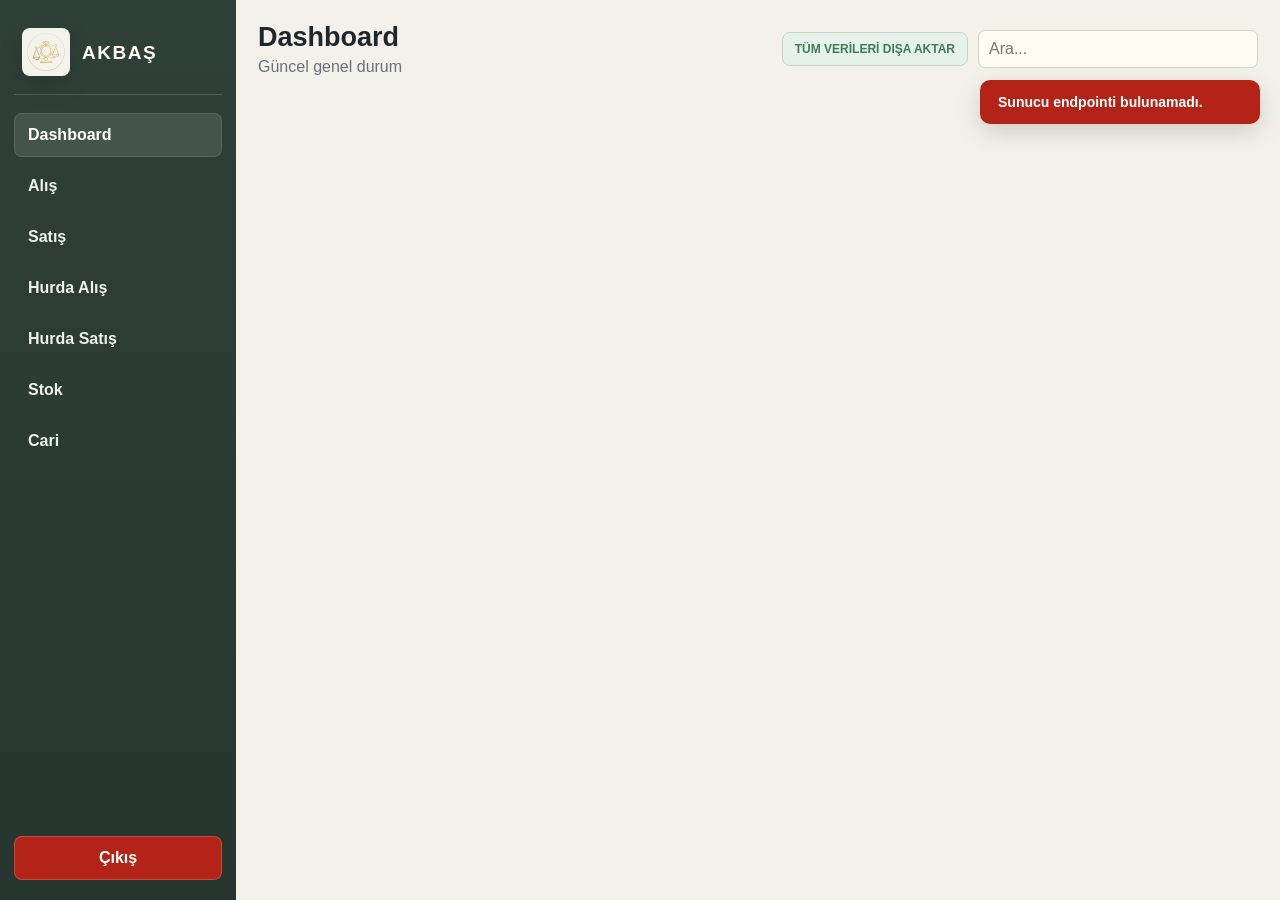
==== static/index.html @ 1128eba0 "developed" ====
<!doctype html>
<html lang="tr">
  <head>
    <meta charset="utf-8" />
    <meta name="viewport" content="width=device-width, initial-scale=1" />
    <title>AKBAŞ</title>
    <link rel="icon" type="image/png" href="/static/logo.png" />
    <link rel="stylesheet" href="/static/styles.css" />
  </head>
  <body>
    <aside class="sidebar">
      <div class="brand">
        <img src="/static/logo.png" alt="Logo" class="brand-logo" />
        <div>
          <strong>AKBAŞ</strong>
        </div>
      </div>
      <nav>
        <button class="nav active" data-view="dashboard">Dashboard</button>
        <button class="nav" data-view="alis">Alış</button>
        <button class="nav" data-view="satis">Satış</button>
        <button class="nav" data-view="hurda_alis">Hurda Alış</button>
        <button class="nav" data-view="hurda_satis">Hurda Satış</button>
        <button class="nav" data-view="stok">Stok</button>
        <button class="nav" data-view="cari">Cari</button>
      </nav>
      <button id="logoutBtn" class="logout" type="button">Çıkış</button>
    </aside>

    <main class="app">
      <header class="topbar">
        <div>
          <h1 id="pageTitle">Dashboard</h1>
          <p id="pageSubtitle">Güncel genel durum</p>
        </div>
        <div class="topbar-controls">
          <button id="exportBtn" class="top-export-button" type="button" title="Yedek almak için tüm verileri JSON olarak indirir.">TÜM VERİLERİ DIŞA AKTAR</button>
          <input id="search" type="search" placeholder="Ara..." autocomplete="off" />
        </div>
      </header>

      <section id="content"></section>
    </main>

    <script src="/static/app.js"></script>
  </body>
</html>
---- static/styles.css ----
:root {
  --bg: #f4f1ea;
  --panel: #fffdf8;
  --panel-strong: #f8f3e8;
  --text: #20262d;
  --muted: #68717c;
  --line: #ddd6c8;
  --nav: #2f4038;
  --nav-active: #40564b;
  --gold: #c29543;
  --green: #3f7d58;
  --green-soft: #e6f1ea;
  --blue: #386fa4;
  --blue-soft: #e8f0f8;
  --amber: #a66f1f;
  --amber-soft: #fff2d8;
  --red: #b42318;
  --red-soft: #fee4df;
  --shadow: 0 16px 42px rgba(41, 37, 29, 0.08);
}

* {
  box-sizing: border-box;
}

body {
  margin: 0;
  min-height: 100vh;
  background: var(--bg);
  color: var(--text);
  display: grid;
  grid-template-columns: 236px minmax(0, 1fr);
  font-family: Arial, Helvetica, sans-serif;
}

button,
input,
select,
textarea {
  font: inherit;
}

.sidebar {
  min-height: 100vh;
  background: var(--nav);
  color: #fff;
  padding: 20px 14px;
  position: sticky;
  top: 0;
}

.brand {
  display: flex;
  gap: 12px;
  align-items: center;
  padding: 2px 4px 20px;
  border-bottom: 1px solid rgba(255, 255, 255, 0.14);
  margin-bottom: 18px;
}

.brand-logo {
  width: 42px;
  height: 42px;
  object-fit: contain;
  border-radius: 8px;
}

.brand small {
  display: block;
  color: #d6ded8;
  margin-top: 3px;
  font-size: 12px;
}

nav {
  display: grid;
  gap: 7px;
}

.nav {
  border: 0;
  border-radius: 8px;
  padding: 12px 13px;
  background: transparent;
  color: #ecf2ee;
  cursor: pointer;
  text-align: left;
}

.nav:hover,
.nav.active {
  background: var(--nav-active);
  color: #fff;
}

.app {
  padding: 22px;
  min-width: 0;
}

.topbar {
  display: flex;
  justify-content: space-between;
  gap: 16px;
  align-items: center;
  margin-bottom: 16px;
}

h1,
h2,
p {
  margin: 0;
}

h1 {
  font-size: 27px;
  letter-spacing: 0;
}

h2 {
  font-size: 16px;
  margin: 0 0 10px;
}

p {
  margin-top: 5px;
  color: var(--muted);
}

#search,
.entry-form input,
.entry-form select,
.entry-form textarea {
  width: 100%;
  border: 1px solid var(--line);
  background: #fff;
  border-radius: 8px;
  padding: 10px 11px;
  color: var(--text);
  min-width: 0;
  outline: none;
}

#search:focus,
.entry-form input:focus,
.entry-form select:focus,
.entry-form textarea:focus {
  border-color: var(--gold);
  box-shadow: 0 0 0 3px rgba(194, 149, 67, 0.16);
}

.topbar-controls {
  display: flex;
  gap: 10px;
  align-items: center;
}

.cari-slider {
  display: flex;
  gap: 0;
  background: #fff;
  border: 1px solid var(--line);
  border-radius: 6px;
  overflow: hidden;
}

.slider-btn {
  border: none;
  background: transparent;
  padding: 8px 16px;
  cursor: pointer;
  font-size: 13px;
  font-weight: 600;
  color: var(--muted);
  transition: all 0.2s;
  border-right: 1px solid var(--line);
}

.slider-btn:last-child {
  border-right: none;
}

.slider-btn:hover {
  background: rgba(194, 149, 67, 0.1);
}

.slider-btn.active {
  background: var(--gold);
  color: #fff;
}

#search {
  width: 280px;
}

.toast {
  position: fixed;
  top: 80px;
  right: -400px;
  min-width: 280px;
  max-width: 400px;
  padding: 14px 18px;
  border-radius: 10px;
  box-shadow: 0 8px 24px rgba(0, 0, 0, 0.15);
  font-weight: 600;
  font-size: 14px;
  z-index: 1000;
  transition: right 0.3s ease;
}

.toast-info {
  background: #4A90E2;
  color: #fff;
}

.toast-error {
  background: var(--red);
  color: #fff;
}

.toast-show {
  right: 20px;
}

.hidden {
  display: none;
}

.cards {
  display: grid;
  grid-template-columns: repeat(4, minmax(160px, 1fr));
  gap: 12px;
  margin-bottom: 18px;
}

.card,
.panel,
.table-wrap {
  background: var(--panel);
  border: 1px solid var(--line);
  border-radius: 8px;
  box-shadow: var(--shadow);
}

.card {
  padding: 12px;
  border-top: 3px solid var(--line);
}

.card span {
  color: var(--muted);
  font-size: 11px;
}

.card strong {
  display: block;
  font-size: 18px;
  margin-top: 6px;
  line-height: 1.15;
}

.tone-primary {
  border-top-color: var(--gold);
}

.tone-accent {
  border-top-color: var(--blue);
}

.tone-good {
  border-top-color: var(--green);
}

.tone-warn {
  border-top-color: var(--red);
}


.form-panel {
  padding: 14px;
  margin-bottom: 16px;
}

.entry-form {
  display: grid;
  grid-template-columns: repeat(12, minmax(0, 1fr));
  gap: 10px;
  align-items: end;
}

.form-bottom-actions {
  grid-column: span 12;
  display: flex;
  justify-content: flex-start;
  margin-top: 10px;
  padding-top: 14px;
  border-top: 2px solid var(--line);
}

.form-bottom-actions button {
  min-width: 140px;
  border: 0;
  border-radius: 8px;
  padding: 12px 24px;
  background: var(--green);
  color: #fff;
  cursor: pointer;
  font-size: 15px;
  font-weight: 700;
  transition: all 0.2s;
}

.form-bottom-actions button:hover {
  filter: brightness(0.96);
  transform: translateY(-1px);
  box-shadow: 0 4px 8px rgba(63, 125, 88, 0.2);
}

.field {
  position: relative;
  display: grid;
  gap: 6px;
  color: var(--muted);
  font-size: 12px;
  font-weight: 700;
}

.suggest-box {
  position: absolute;
  z-index: 20;
  top: calc(100% + 4px);
  left: 0;
  right: 0;
  max-height: 220px;
  overflow: auto;
  background: #fff;
  border: 1px solid var(--line);
  border-radius: 8px;
  box-shadow: 0 16px 32px rgba(41, 37, 29, 0.14);
  padding: 4px;
}

.suggest-box button {
  width: 100%;
  border: 0;
  border-radius: 6px;
  padding: 9px 10px;
  text-align: left;
  background: transparent;
  color: var(--text);
  cursor: pointer;
}

.suggest-box button:hover {
  background: var(--amber-soft);
}

.field-main {
  grid-column: span 3;
}

.field-amount,
.field-price,
.field-payment {
  grid-column: span 2;
}

.field-note {
  grid-column: span 8;
}

.has-preview {
  grid-column: span 3;
  background: rgba(194, 149, 67, 0.12);
  border: 2px solid var(--gold);
  border-radius: 8px;
  padding: 12px 14px;
  display: flex;
  justify-content: space-between;
  align-items: center;
}

.has-preview span {
  color: var(--muted);
  font-size: 13px;
  font-weight: 700;
}

.has-preview strong {
  font-size: 20px;
  color: var(--gold);
}

.form-spacer {
  grid-column: span 2;
}

.form-actions {
  grid-column: span 2;
  display: flex;
  justify-content: flex-end;
  align-items: flex-end;
}

.form-actions button {
  min-width: 120px;
  border: 0;
  border-radius: 8px;
  padding: 11px 20px;
  background: var(--green);
  color: #fff;
  cursor: pointer;
  font-weight: 700;
}

.form-actions button:hover {
  filter: brightness(0.96);
}

.table-section {
  margin-bottom: 16px;
}

.filter-toggle {
  display: inline-flex;
  align-items: center;
  gap: 6px;
  border: 1px solid var(--line);
  background: #fff;
  border-radius: 6px;
  padding: 8px 12px;
  color: var(--muted);
  cursor: pointer;
  font-size: 13px;
  font-weight: 600;
  transition: all 0.2s;
}

.filter-toggle:hover {
  border-color: var(--gold);
  color: var(--text);
}

.filter-toggle-active {
  background: var(--gold);
  color: #fff;
  border-color: var(--gold);
}

.filter-grid {
  display: none;
  grid-template-columns: repeat(auto-fit, minmax(180px, 1fr));
  gap: 12px;
  align-items: end;
  background: #fff;
  border: 1px solid var(--line);
  border-radius: 8px;
  padding: 14px;
  margin-bottom: 12px;
}

.filter-grid-open {
  display: grid;
}

.filter-field {
  display: grid;
  gap: 6px;
  color: var(--muted);
  font-size: 12px;
  font-weight: 700;
}

.filter-field input {
  width: 100%;
  border: 1px solid var(--line);
  background: #fff;
  border-radius: 6px;
  padding: 8px 10px;
  color: var(--text);
  outline: none;
  font-size: 14px;
}

.filter-field input:focus {
  border-color: var(--gold);
  box-shadow: 0 0 0 2px rgba(194, 149, 67, 0.12);
}

.filter-clear {
  border: 1px solid var(--line);
  border-radius: 6px;
  padding: 8px 12px;
  background: #fff;
  color: var(--muted);
  cursor: pointer;
  font-size: 13px;
  font-weight: 600;
  transition: all 0.2s;
}

.filter-clear:hover {
  background: var(--red-soft);
  border-color: var(--red);
  color: var(--red);
}

.table-wrap {
  overflow: auto;
}

table {
  width: 100%;
  border-collapse: collapse;
  min-width: 940px;
  background: rgba(255, 255, 255, 0.6);
}

th,
td {
  padding: 12px 14px;
  border: 1px solid var(--line);
  text-align: left;
  white-space: nowrap;
}

td.num {
  text-align: right;
  font-variant-numeric: tabular-nums;
  font-feature-settings: "tnum";
}

td.important-num {
  font-weight: 700;
  color: var(--gold);
  background: rgba(194, 149, 67, 0.08);
}

th {
  background: #e7e3d8;
  color: #475048;
  font-size: 12px;
  text-transform: uppercase;
}

tbody tr:hover {
  background: #fff9ed;
}

tr:last-child td {
  border-bottom: 0;
}

.pill {
  display: inline-flex;
  align-items: center;
  min-height: 24px;
  padding: 3px 8px;
  border-radius: 999px;
  font-size: 12px;
  font-weight: 700;
  background: var(--blue-soft);
  color: var(--blue);
}

.pill.warn {
  background: var(--red-soft);
  color: var(--red);
}

.actions-cell {
  display: flex;
  gap: 8px;
  justify-content: center;
  align-items: center;
}

.delete,
.edit {
  border: 0;
  border-radius: 6px;
  padding: 6px 10px;
  background: transparent;
  color: var(--muted);
  cursor: pointer;
  font-size: 16px;
  transition: all 0.2s;
}

.delete:hover {
  background: var(--red-soft);
  color: var(--red);
  transform: scale(1.1);
}

.edit:hover {
  background: rgba(63, 125, 88, 0.1);
  color: var(--green);
  transform: scale(1.1);
}

.empty {
  padding: 24px;
  text-align: center;
  color: var(--muted);
}

.cari-wrapper {
  display: grid;
  gap: 16px;
}

.cari-summary {
  display: grid;
  grid-template-columns: repeat(2, 1fr);
  gap: 14px;
  margin-bottom: 8px;
}

.cari-card {
  background: var(--panel);
  border: 1px solid var(--line);
  border-radius: 8px;
  padding: 16px;
  box-shadow: var(--shadow);
}

.cari-card h3 {
  margin: 0 0 12px;
  font-size: 16px;
  color: var(--text);
  display: flex;
  align-items: center;
  gap: 8px;
}

.cari-musteri {
  border-top: 3px solid var(--blue);
}

.cari-tedarikci {
  border-top: 3px solid var(--green);
}

.cari-stat {
  display: flex;
  justify-content: space-between;
  align-items: center;
  padding: 8px 0;
  border-bottom: 1px solid var(--line);
}

.cari-stat:last-child {
  border-bottom: none;
}

.cari-stat span {
  color: var(--muted);
  font-size: 13px;
}

.cari-stat strong {
  font-size: 16px;
  color: var(--text);
}

.text-red {
  color: var(--red) !important;
}

.text-green {
  color: var(--green) !important;
}

@media (max-width: 1180px) {
  .cards {
    grid-template-columns: repeat(2, minmax(160px, 1fr));
  }
  
  .cari-summary {
    grid-template-columns: 1fr;
  }

  .field-main {
    grid-column: span 4;
  }

  .field-amount,
  .field-price,
  .field-payment {
    grid-column: span 3;
  }

  .field-note {
    grid-column: span 6;
  }

  .has-preview {
    grid-column: span 4;
  }

  .form-actions {
    grid-column: span 3;
  }
}

@media (max-width: 860px) {
  body {
    grid-template-columns: 1fr;
  }

  .sidebar {
    min-height: auto;
    position: static;
  }

  nav {
    grid-template-columns: repeat(3, 1fr);
  }

  .topbar {
    align-items: stretch;
    flex-direction: column;
  }

  #search {
    width: 100%;
  }

  .entry-form {
    grid-template-columns: repeat(2, minmax(0, 1fr));
  }

  .field,
  .field-main,
  .field-amount,
  .field-price,
  .field-payment,
  .field-note,
  .has-preview,
  .form-actions {
    grid-column: span 1;
  }
}

@media (max-width: 560px) {
  .app {
    padding: 16px;
  }

  nav,
  .cards,
  .entry-form {
    grid-template-columns: 1fr;
  }
}

/* Confirmation Dialog */
.confirm-overlay {
  position: fixed;
  top: 0;
  left: 0;
  right: 0;
  bottom: 0;
  background: rgba(0, 0, 0, 0.5);
  display: flex;
  align-items: center;
  justify-content: center;
  z-index: 2000;
  opacity: 0;
  transition: opacity 0.2s ease;
}

.confirm-overlay.confirm-show {
  opacity: 1;
}

.confirm-dialog {
  background: #fff;
  border-radius: 12px;
  padding: 24px;
  max-width: 400px;
  width: 90%;
  box-shadow: 0 12px 40px rgba(0, 0, 0, 0.3);
  transform: scale(0.9);
  transition: transform 0.2s ease;
}

.confirm-overlay.confirm-show .confirm-dialog {
  transform: scale(1);
}

.confirm-message {
  font-size: 15px;
  color: var(--text);
  margin: 0 0 20px 0;
  line-height: 1.5;
}

.confirm-actions {
  display: flex;
  gap: 10px;
  justify-content: flex-end;
}

.confirm-btn {
  padding: 10px 20px;
  border: 0;
  border-radius: 8px;
  font-size: 14px;
  font-weight: 700;
  cursor: pointer;
  transition: all 0.2s;
}

.confirm-cancel {
  background: #e5e7eb;
  color: var(--text);
}

.confirm-cancel:hover {
  background: #d1d5db;
}

.confirm-ok {
  background: var(--red);
  color: #fff;
}

.confirm-ok:hover {
  filter: brightness(0.9);
}

/* Kalan Has Vurgulama */
td[data-col="kalan_has"] {
  background: rgba(194, 149, 67, 0.08);
  font-weight: 700;
  color: var(--gold);
  font-size: 14px;
}

/* Small functional additions, keeping the existing visual language */
.purchase-actions { grid-column: span 12; display: flex; align-items: center; gap: 10px; padding: 4px 0 8px; }
.purchase-note { color: var(--muted); font-size: 13px; font-weight: 700; }
.entry-form input[readonly] { background: #eeeeee; color: #475048; }
.modal { position: fixed; inset: 0; z-index: 1500; display: flex; align-items: center; justify-content: center; padding: 18px; background: rgba(0,0,0,.45); }
.modal-box { width: min(1500px, 98vw); max-height: 88vh; overflow: auto; background: #fff; border-radius: 10px; box-shadow: 0 20px 60px rgba(0,0,0,.28); padding: 18px; }
.modal .table-wrap { overflow-x: visible; }
.modal table { min-width: 0; table-layout: auto; font-size: 12px; }
.modal th, .modal td { padding: 8px 9px; }
.modal-title { display: flex; align-items: center; justify-content: space-between; gap: 12px; margin-bottom: 12px; }
.pos { color: var(--green); font-weight: 800; }
.neg { color: var(--red); font-weight: 800; }
@media (max-width: 860px) { .purchase-actions { grid-column: span 1; flex-direction: column; align-items: stretch; } }
.sidebar { display: flex; flex-direction: column; }
nav { flex: 0 0 auto; }
#logoutBtn { margin-top: auto; background: var(--red); color: #fff; border-color: rgba(255,255,255,.18); }
#logoutBtn:hover { background: #8f1d14; color: #fff; }
.entry-form input:not([readonly]),
.entry-form select,
.entry-form textarea {
  background: #fff8d8;
}

.hint {
  margin: 0 0 12px;
  color: var(--muted);
  font-size: 13px;
  font-weight: 700;
}

#logoutBtn.logout {
  justify-content: center;
  font-weight: 800;
}
.logout {
  width: 100%;
  border: 1px solid rgba(255,255,255,.18);
  border-radius: 8px;
  padding: 12px 14px;
  background: var(--red);
  color: #fff;
  cursor: pointer;
  margin-top: auto;
  text-align: center;
}
.logout:hover { background: #8f1d14; }

/* Page stability and tab/table refinements */
html,
body {
  height: 100%;
  overflow: hidden;
}

body {
  min-height: 100vh;
  height: 100vh;
}

.sidebar {
  height: 100vh;
  min-height: 0;
  overflow-y: auto;
}

.app {
  height: 100vh;
  min-height: 0;
  display: flex;
  flex-direction: column;
  overflow: hidden;
}

.topbar {
  flex: 0 0 auto;
}

#content {
  flex: 1 1 auto;
  min-height: 0;
  overflow-y: auto;
  padding-right: 4px;
}

.page-tabs {
  display: flex;
  gap: 8px;
  flex-wrap: wrap;
  margin: 0 0 12px;
}

.page-tab {
  border: 1px solid var(--line);
  background: #fffdf8;
  color: var(--text);
  border-radius: 8px;
  padding: 9px 13px;
  font-weight: 800;
  cursor: pointer;
}

.page-tab.active,
.page-tab:hover {
  background: var(--nav-active);
  border-color: var(--nav-active);
  color: #fff;
}

.hint.danger {
  color: var(--red);
  font-size: 12px;
  font-weight: 800;
  margin: 0 0 10px;
}

.table-wrap {
  max-height: 52vh;
  overflow: auto;
}

table {
  table-layout: auto;
  min-width: 0;
}

th,
td {
  font-size: 12px;
  padding: 9px 8px;
}

.dashboard-groups {
  display: grid;
  gap: 14px;
}

.dashboard-group {
  background: transparent;
}

.dashboard-group h2 {
  margin: 0 0 8px;
  color: var(--text);
  font-size: 15px;
}

.dashboard-group .cards {
  grid-template-columns: repeat(4, minmax(150px, 1fr));
}

@media (max-width: 980px) {
  body {
    grid-template-columns: 1fr;
    overflow: auto;
  }
  .sidebar,
  .app {
    height: auto;
  }
  #content {
    overflow: visible;
  }
  .dashboard-group .cards,
  .cards {
    grid-template-columns: repeat(2, minmax(140px, 1fr));
  }
}


/* Latest UI polish: compact icon actions and softer inner tabs */
.has-preview {
  display: grid;
  grid-template-columns: 1fr auto;
  gap: 6px 14px;
}

.has-preview strong {
  text-align: right;
}

.actions-cell {
  display: inline-flex;
  gap: 6px;
  align-items: center;
  justify-content: center;
  min-width: 76px;
}

.icon-btn {
  width: 30px;
  height: 30px;
  border: 1px solid var(--line);
  border-radius: 8px;
  background: #fffdf8;
  color: var(--muted);
  display: inline-flex;
  align-items: center;
  justify-content: center;
  padding: 0;
  cursor: pointer;
  transition: background .16s ease, border-color .16s ease, color .16s ease, transform .16s ease;
}

.icon-btn svg {
  width: 15px;
  height: 15px;
  fill: none;
  stroke: currentColor;
  stroke-width: 2;
  stroke-linecap: round;
  stroke-linejoin: round;
}

.icon-btn:hover {
  transform: translateY(-1px);
}

.icon-edit:hover {
  background: var(--blue-soft);
  border-color: #b9cde0;
  color: var(--blue);
}

.icon-delete {
  color: var(--red);
}

.icon-delete:hover {
  background: var(--red-soft);
  border-color: #efb4ad;
  color: var(--red);
}

.page-tabs {
  width: fit-content;
  max-width: 100%;
  padding: 4px;
  gap: 4px;
  background: #fffdf8;
  border: 1px solid var(--line);
  border-radius: 10px;
  box-shadow: 0 8px 24px rgba(41, 37, 29, 0.05);
}

.page-tab {
  border: 0;
  background: transparent;
  color: var(--muted);
  border-radius: 7px;
  padding: 8px 12px;
  font-size: 12px;
  letter-spacing: 0;
}

.page-tab.active,
.page-tab:hover {
  background: var(--panel-strong);
  color: var(--text);
  box-shadow: inset 0 0 0 1px rgba(194, 149, 67, .26);
}

.modal .filter-toggle-active {
  background: var(--green-soft);
  color: var(--green);
  border-color: #bfd7c8;
}

.modal .filter-toggle-active:hover {
  background: #d9eadf;
  color: var(--green);
}

.modal .filter-clear:hover {
  background: var(--panel-strong);
  border-color: var(--gold);
  color: var(--text);
}

.purchase-actions .filter-toggle-active {
  background: var(--green);
  border-color: var(--green);
  color: #fff;
}

.table-wrap table td:last-child,
.table-wrap table th:last-child {
  text-align: center;
}


/* Final production polish */
.sidebar {
  background: linear-gradient(180deg, #2f4038 0%, #26362f 100%);
}

.brand {
  padding: 8px 8px 18px;
  border-bottom-color: rgba(255, 255, 255, .16);
}

.brand-logo {
  width: 48px;
  height: 48px;
  padding: 5px;
  background: rgba(255, 253, 248, .94);
  box-shadow: 0 10px 24px rgba(0, 0, 0, .12);
}

.brand strong {
  display: block;
  color: #fffaf0;
  font-size: 19px;
  letter-spacing: .08em;
  line-height: 1;
}

.brand small {
  color: #d8e0d8;
  font-size: 11px;
  letter-spacing: .02em;
}

.nav {
  display: flex;
  align-items: center;
  min-height: 42px;
  border: 1px solid transparent;
  font-weight: 700;
}

.nav:hover,
.nav.active {
  background: rgba(255, 253, 248, .11);
  border-color: rgba(255, 255, 255, .11);
}

.dashboard-root {
  display: grid;
  gap: 14px;
}

.export-panel {
  display: flex;
  align-items: center;
  justify-content: space-between;
  gap: 14px;
  padding: 14px;
  background: var(--panel);
  border: 1px solid var(--line);
  border-radius: 8px;
  box-shadow: var(--shadow);
}

.export-panel h2 {
  margin: 0 0 4px;
}

.export-panel p {
  margin: 0;
  font-size: 13px;
}

.export-button {
  border: 0;
  border-radius: 8px;
  padding: 11px 16px;
  background: var(--green);
  color: #fff;
  font-weight: 800;
  cursor: pointer;
  white-space: nowrap;
}

.export-button:hover {
  filter: brightness(.96);
}

.tone-warn {
  border-top-color: var(--amber);
}

.hint.danger {
  color: var(--amber);
}

@media (max-width: 720px) {
  .export-panel {
    align-items: stretch;
    flex-direction: column;
  }
  .export-button {
    width: 100%;
  }
}


.top-export-button {
  border: 1px solid #bfd7c8;
  border-radius: 8px;
  padding: 9px 12px;
  background: var(--green-soft);
  color: var(--green);
  font-size: 12px;
  font-weight: 800;
  cursor: pointer;
  white-space: nowrap;
}

.top-export-button:hover {
  background: #d9eadf;
  border-color: #a9cbb5;
}

@media (max-width: 720px) {
  .topbar-controls {
    align-items: stretch;
    flex-direction: column;
  }
  .top-export-button {
    width: 100%;
  }
}

/* Professional dashboard layout */
.dashboard-root {
  display: grid;
  gap: 16px;
}

.dashboard-hero {
  display: grid;
  grid-template-columns: minmax(260px, 0.85fr) minmax(420px, 1.35fr);
  gap: 16px;
  align-items: stretch;
  padding: 18px;
  border: 1px solid rgba(221, 214, 200, 0.95);
  border-radius: 12px;
  background: linear-gradient(180deg, #fffdf8 0%, #fbf7ee 100%);
  box-shadow: 0 14px 34px rgba(41, 37, 29, 0.07);
}

.dashboard-hero-text {
  display: flex;
  flex-direction: column;
  justify-content: center;
  gap: 7px;
  min-width: 0;
}

.dashboard-hero-text span {
  width: fit-content;
  padding: 5px 9px;
  border: 1px solid rgba(194, 149, 67, 0.28);
  border-radius: 999px;
  background: #fff8e7;
  color: var(--amber);
  font-size: 11px;
  font-weight: 800;
}

.dashboard-hero-text h2 {
  margin: 0;
  font-size: 24px;
  color: var(--text);
}

.dashboard-hero-text p {
  max-width: 46ch;
  margin: 0;
  color: var(--muted);
  line-height: 1.45;
  font-size: 13px;
}

.dashboard-hero-metrics {
  display: grid;
  grid-template-columns: repeat(4, minmax(120px, 1fr));
  gap: 10px;
}

.metric-card {
  min-height: 92px;
  display: flex;
  flex-direction: column;
  justify-content: space-between;
  gap: 8px;
  padding: 13px;
  border: 1px solid var(--line);
  border-radius: 10px;
  background: #fff;
  box-shadow: 0 9px 22px rgba(41, 37, 29, 0.05);
}

.metric-card span {
  color: var(--muted);
  font-size: 11px;
  font-weight: 800;
  text-transform: uppercase;
}

.metric-card strong {
  color: var(--text);
  font-size: 21px;
  line-height: 1.1;
  overflow-wrap: anywhere;
}

.metric-card small {
  color: var(--muted);
  font-size: 11px;
  font-weight: 700;
}

.metric-card.tone-good {
  background: linear-gradient(180deg, #f7fcf8 0%, #eef7f1 100%);
  border-color: #c8dccf;
}

.metric-card.tone-good strong { color: var(--green); }

.metric-card.tone-accent {
  background: linear-gradient(180deg, #fffdf8 0%, #fff5dd 100%);
  border-color: #ead4a5;
}

.metric-card.tone-accent strong { color: var(--amber); }

.metric-card.tone-warn {
  background: linear-gradient(180deg, #fffdf8 0%, #fff2d8 100%);
  border-color: #efd59f;
}

.metric-card.tone-warn strong { color: var(--amber); }

.dashboard-groups-polished {
  grid-template-columns: repeat(2, minmax(0, 1fr));
  align-items: start;
}

.dashboard-panel {
  display: grid;
  gap: 12px;
  padding: 15px;
  border: 1px solid var(--line);
  border-radius: 12px;
  background: rgba(255, 253, 248, 0.92);
  box-shadow: 0 12px 28px rgba(41, 37, 29, 0.055);
}

.dashboard-panel-head {
  display: flex;
  align-items: flex-start;
  justify-content: space-between;
  gap: 12px;
  padding-bottom: 10px;
  border-bottom: 1px solid rgba(221, 214, 200, 0.78);
}

.dashboard-panel-head h2 {
  margin: 0;
  font-size: 15px;
  color: var(--text);
}

.dashboard-panel-head p {
  margin: 0;
  color: var(--muted);
  font-size: 12px;
  text-align: right;
}

.dashboard-panel-grid {
  display: grid;
  grid-template-columns: repeat(2, minmax(0, 1fr));
  gap: 10px;
}

.dashboard-root + .table-section {
  margin-top: 16px;
}

.dashboard-root + .table-section h2 {
  font-size: 15px;
  padding-left: 2px;
}

@media (max-width: 1180px) {
  .dashboard-hero {
    grid-template-columns: 1fr;
  }
  .dashboard-hero-metrics {
    grid-template-columns: repeat(2, minmax(140px, 1fr));
  }
}

@media (max-width: 760px) {
  .dashboard-hero,
  .dashboard-panel {
    padding: 13px;
    border-radius: 10px;
  }
  .dashboard-groups-polished,
  .dashboard-panel-grid,
  .dashboard-hero-metrics {
    grid-template-columns: 1fr;
  }
  .dashboard-panel-head {
    display: grid;
  }
  .dashboard-panel-head p {
    text-align: left;
  }
}

/* Tablet and phone responsive pass */
@media (max-width: 1024px) {
  html,
  body {
    height: auto;
    min-height: 100%;
    overflow: auto;
  }

  body {
    display: block;
  }

  .sidebar {
    position: sticky;
    top: 0;
    z-index: 900;
    height: auto;
    min-height: 0;
    padding: 10px 12px;
    overflow: visible;
  }

  .brand {
    margin-bottom: 10px;
    padding: 4px 4px 10px;
  }

  .brand-logo {
    width: 40px;
    height: 40px;
  }

  .brand strong {
    font-size: 17px;
  }

  nav {
    display: flex;
    gap: 8px;
    overflow-x: auto;
    padding-bottom: 4px;
    scrollbar-width: thin;
  }

  .nav {
    flex: 0 0 auto;
    min-height: 38px;
    padding: 9px 12px;
    white-space: nowrap;
  }

  .logout {
    margin-top: 10px;
    padding: 10px 12px;
  }

  .app {
    height: auto;
    min-height: 0;
    overflow: visible;
    padding: 18px;
  }

  #content {
    overflow: visible;
    padding-right: 0;
  }

  .topbar {
    align-items: stretch;
    gap: 12px;
  }

  .topbar-controls {
    width: 100%;
  }

  #search {
    width: min(360px, 100%);
  }

  .entry-form {
    grid-template-columns: repeat(6, minmax(0, 1fr));
  }

  .field-main,
  .field-amount,
  .field-price,
  .field-payment,
  .has-preview {
    grid-column: span 3;
  }

  .field-note {
    grid-column: span 6;
  }

  .purchase-actions,
  .form-bottom-actions {
    grid-column: span 6;
  }

  .dashboard-hero,
  .dashboard-groups-polished {
    grid-template-columns: 1fr;
  }

  .dashboard-hero-metrics,
  .dashboard-panel-grid,
  .cards {
    grid-template-columns: repeat(2, minmax(0, 1fr));
  }

  .table-wrap {
    max-height: none;
  }
}

@media (max-width: 680px) {
  .app {
    padding: 14px 12px 18px;
  }

  .sidebar {
    padding: 9px 10px;
  }

  .brand {
    gap: 9px;
  }

  .brand-logo {
    width: 36px;
    height: 36px;
  }

  .topbar {
    margin-bottom: 12px;
  }

  h1 {
    font-size: 22px;
  }

  .topbar-controls,
  .export-panel,
  .purchase-actions,
  .form-bottom-actions,
  .confirm-actions {
    flex-direction: column;
    align-items: stretch;
  }

  #search,
  .top-export-button,
  .form-bottom-actions button,
  .purchase-actions .filter-toggle,
  .confirm-btn {
    width: 100%;
  }

  .entry-form,
  .filter-grid,
  .dashboard-hero-metrics,
  .dashboard-panel-grid,
  .cards,
  .cari-summary {
    grid-template-columns: 1fr;
  }

  .field,
  .field-main,
  .field-amount,
  .field-price,
  .field-payment,
  .field-note,
  .has-preview,
  .purchase-actions,
  .form-bottom-actions {
    grid-column: 1 / -1;
  }

  .has-preview {
    grid-template-columns: 1fr;
  }

  .has-preview strong {
    text-align: left;
  }

  .page-tabs {
    width: 100%;
    overflow-x: auto;
    flex-wrap: nowrap;
  }

  .page-tab {
    flex: 1 0 auto;
    text-align: center;
  }

  .table-section h2 {
    margin-bottom: 8px;
  }

  .table-wrap {
    border-radius: 10px;
    overflow: visible;
    background: transparent;
    border: 0;
    box-shadow: none;
  }

  .table-wrap table,
  .table-wrap thead,
  .table-wrap tbody,
  .table-wrap tr,
  .table-wrap th,
  .table-wrap td {
    display: block;
    width: 100%;
  }

  .table-wrap table {
    min-width: 0;
    background: transparent;
  }

  .table-wrap thead {
    position: absolute;
    width: 1px;
    height: 1px;
    overflow: hidden;
    clip: rect(0 0 0 0);
  }

  .table-wrap tr {
    margin-bottom: 10px;
    border: 1px solid var(--line);
    border-radius: 10px;
    background: var(--panel);
    box-shadow: 0 8px 20px rgba(41, 37, 29, 0.055);
    overflow: hidden;
  }

  .table-wrap td {
    min-height: 40px;
    display: grid;
    grid-template-columns: minmax(96px, 42%) minmax(0, 1fr);
    gap: 10px;
    align-items: center;
    padding: 9px 11px;
    border: 0;
    border-bottom: 1px solid rgba(221, 214, 200, 0.75);
    white-space: normal;
    text-align: right;
    overflow-wrap: anywhere;
  }

  .table-wrap td::before {
    content: attr(data-label);
    color: var(--muted);
    font-size: 11px;
    font-weight: 800;
    text-align: left;
    text-transform: uppercase;
  }

  .table-wrap td.num {
    text-align: right;
  }

  .table-wrap td:last-child {
    border-bottom: 0;
  }

  .actions-cell {
    min-width: 0;
    display: grid !important;
    grid-template-columns: minmax(96px, 42%) minmax(0, 1fr);
    justify-content: stretch;
  }

  .actions-cell::after {
    content: "";
  }

  .actions-cell .icon-btn {
    justify-self: end;
  }

  .modal {
    align-items: stretch;
    padding: 10px;
  }

  .modal-box {
    width: 100%;
    max-height: calc(100vh - 20px);
    padding: 13px;
    border-radius: 10px;
  }

  .modal-title {
    align-items: stretch;
    flex-direction: column;
  }

  .modal-title .filter-clear {
    width: 100%;
  }

  .toast {
    top: 12px;
    left: 12px;
    right: 12px;
    min-width: 0;
    max-width: none;
  }

  .toast-show {
    right: 12px;
  }
}

@media (max-width: 420px) {
  .nav {
    min-height: 36px;
    padding: 8px 10px;
    font-size: 13px;
  }

  .card,
  .metric-card,
  .dashboard-panel,
  .dashboard-hero,
  .form-panel {
    border-radius: 9px;
  }

  .metric-card strong,
  .card strong {
    font-size: 18px;
  }

  .table-wrap td {
    grid-template-columns: 1fr;
    text-align: left;
  }

  .actions-cell {
    grid-template-columns: 1fr !important;
  }

  .actions-cell .icon-btn {
    justify-self: start;
  }
}
/* Keep action columns visually centered in every desktop/tablet table */
@media (min-width: 681px) {
  .table-wrap th:last-child,
  .table-wrap td.actions-cell {
    text-align: center;
    vertical-align: middle;
  }

  .table-wrap td.actions-cell {
    display: table-cell;
    white-space: nowrap;
    min-width: 86px;
  }

  .table-wrap td.actions-cell .icon-btn {
    margin: 0 3px;
    vertical-align: middle;
  }
}

.payment-action-box {
  grid-column: 1 / -1;
  display: flex;
  align-items: center;
  justify-content: space-between;
  gap: 12px;
  padding: 12px 14px;
  border: 1px solid #d8d1c2;
  border-radius: 8px;
  background: #fffdf7;
}

.payment-action-box div {
  display: grid;
  gap: 3px;
}

.payment-action-box span {
  color: #6f6a5d;
  font-size: 12px;
  font-weight: 800;
  text-transform: uppercase;
}

.payment-action-box strong {
  color: #1d2b2a;
  font-size: 15px;
}

.payment-open-btn {
  white-space: nowrap;
}

.payment-modal {
  width: min(560px, 94vw);
}

/* Sade form ve popup dokunuşları */
.form-panel {
  padding: 16px;
  background: #fffefa;
  box-shadow: 0 8px 24px rgba(41, 37, 29, 0.05);
}

.entry-form {
  gap: 12px;
}

.field {
  gap: 5px;
  color: #59636b;
  font-size: 12px;
  font-weight: 700;
}

#search,
.entry-form input,
.entry-form select,
.entry-form textarea {
  border-color: #d8d2c5;
  background: #fffdf2;
  border-radius: 7px;
  padding: 9px 10px;
  box-shadow: none;
}

.entry-form input:not([readonly]),
.entry-form select,
.entry-form textarea {
  background: #fffdf2;
}

.entry-form input[readonly] {
  background: #f0f1ef;
  color: #56605b;
}

#search:focus,
.entry-form input:focus,
.entry-form select:focus,
.entry-form textarea:focus {
  border-color: #b99a62;
  box-shadow: 0 0 0 2px rgba(185, 154, 98, 0.14);
  background: #fffef8;
}

.has-preview {
  background: #f6f3eb;
  border: 1px solid #d8d2c5;
  border-radius: 7px;
  padding: 10px 12px;
}

.has-preview span {
  font-size: 12px;
  color: #69706b;
}

.has-preview strong {
  font-size: 17px;
  color: #39443f;
}

.payment-action-box {
  padding: 10px 12px;
  border-color: #d8d2c5;
  background: #fbfaf5;
  box-shadow: none;
}

.payment-action-box span {
  color: #68706b;
  font-size: 11px;
  letter-spacing: 0;
}

.payment-action-box strong {
  color: #25302c;
  font-size: 14px;
  font-weight: 700;
}

.form-bottom-actions {
  border-top: 1px solid #e3ded3;
  padding-top: 12px;
}

.form-bottom-actions button,
.form-actions button,
button.secondary,
.payment-open-btn {
  border-radius: 7px;
  box-shadow: none;
  transform: none;
}

.form-bottom-actions button:hover,
.form-actions button:hover,
button.secondary:hover,
.payment-open-btn:hover {
  transform: none;
  box-shadow: none;
}

button.secondary,
.payment-open-btn {
  border: 1px solid #cfc7b8;
  background: #ffffff;
  color: #29342f;
  padding: 10px 14px;
  font-weight: 700;
}

.payment-open-btn:hover,
button.secondary:hover {
  background: #f6f3eb;
}

.modal {
  background: rgba(32, 38, 45, 0.28);
  padding: 22px;
}

.modal-box {
  border: 1px solid #ded8cc;
  border-radius: 10px;
  box-shadow: 0 18px 42px rgba(31, 35, 33, 0.16);
  padding: 18px;
  background: #fffefa;
}

.payment-modal {
  width: min(520px, 94vw);
}

.modal-title {
  margin: 0 0 14px;
  color: #22302b;
  font-size: 18px;
}

.payment-modal .field {
  margin-bottom: 10px;
}

.payment-modal .has-preview {
  display: grid;
  grid-template-columns: 1fr auto;
  gap: 8px;
  margin-top: 6px;
}

.purchase-actions {
  padding: 2px 0 4px;
}

.purchase-note {
  font-size: 12px;
  font-weight: 600;
}

.payment-type-tabs {
  display: grid;
  grid-template-columns: repeat(4, minmax(0, 1fr));
  gap: 6px;
  margin: 2px 0 14px;
  padding: 4px;
  border: 1px solid #ddd6c8;
  border-radius: 9px;
  background: #f6f3eb;
}

.payment-type-tab {
  border: 0;
  border-radius: 7px;
  padding: 9px 8px;
  background: transparent;
  color: #59636b;
  cursor: pointer;
  font-size: 12px;
  font-weight: 800;
  line-height: 1.2;
  text-align: center;
}

.payment-type-tab:hover {
  background: #fffefa;
}

.payment-type-tab.active {
  background: #ffffff;
  color: #21312c;
  box-shadow: 0 1px 4px rgba(41, 37, 29, 0.08);
}

@media (max-width: 640px) {
  .payment-type-tabs {
    grid-template-columns: repeat(2, minmax(0, 1fr));
  }
}

.cari-payment-form .payment-type-tabs {
  grid-column: 1 / -1;
  grid-template-columns: repeat(3, minmax(0, 1fr));
  margin-bottom: 2px;
}

@media (max-width: 640px) {
  .cari-payment-form .payment-type-tabs {
    grid-template-columns: 1fr;
  }
}

.payment-fill-field:not(.hidden) {
  padding: 10px;
  border: 1px solid #e2dccf;
  border-radius: 8px;
  background: #fffaf0;
}

.payment-fill-field:not(.hidden) input {
  background: #fffef8;
}

.payment-preview:not(.hidden),
.cari-payment-preview:not(.hidden) {
  background: #f7f5ee;
  border-color: #ded8cc;
}

.kebab-btn {
  font-size: 20px;
  line-height: 1;
  font-weight: 800;
}

.cari-actions-modal {
  width: min(380px, 92vw);
}

.cari-action-list {
  display: grid;
  gap: 8px;
  margin: 8px 0 14px;
}

.cari-action-btn {
  width: 100%;
  border: 1px solid #d8d2c5;
  border-radius: 8px;
  background: #fffdf8;
  color: #25302c;
  padding: 11px 12px;
  text-align: left;
  cursor: pointer;
  font-weight: 700;
}

.cari-action-btn:hover {
  background: #f6f3eb;
}

.cari-action-btn.danger {
  color: var(--red);
  border-color: #efc7c2;
  background: #fff8f7;
}

.cari-person-modal .cari-payment-panel {
  border: 0;
  box-shadow: none;
  padding: 0;
  margin: 0;
  background: transparent;
}
.cari-actions-modal {
  width: min(420px, 94vw);
  padding: 18px;
}

.cari-actions-title {
  display: block;
  margin-bottom: 12px;
}

.cari-actions-title h2 {
  margin: 0 0 6px;
  font-size: 18px;
  color: #23302c;
}

.cari-actions-title p {
  margin: 0;
  color: #6b716d;
  font-size: 12px;
  line-height: 1.45;
}

.cari-action-list {
  gap: 7px;
}

.cari-action-btn {
  display: flex;
  align-items: center;
  justify-content: space-between;
  min-height: 40px;
  border-radius: 7px;
  background: #fffefa;
  font-size: 13px;
}

.cari-action-btn::after {
  content: ">";
  color: #9a8f7d;
  font-weight: 800;
}

.cari-action-btn.danger::after {
  color: var(--red);
}

.kebab-btn {
  width: 34px;
  height: 34px;
  border-color: #ded7c8;
  background: #fffefa;
  color: #52605a;
  font-size: 18px;
  letter-spacing: 0;
}

.kebab-btn:hover {
  background: #f5f1e8;
  color: #27342f;
}

.cari-person-modal {
  width: min(560px, 94vw);
}

.cari-person-modal .modal-title {
  display: flex;
  align-items: flex-start;
  justify-content: space-between;
  gap: 12px;
  margin-bottom: 12px;
}

.cari-person-modal .modal-title h2 {
  margin: 0;
  font-size: 18px;
}

.cari-person-modal .entry-form {
  gap: 10px;
}

.cari-person-modal .payment-type-tabs {
  margin: 0 0 4px;
  background: #f7f4ed;
}

.cari-person-modal .payment-fill-field:not(.hidden) {
  background: #fffdf6;
  border-color: #ded8cc;
}

.cari-person-modal input::placeholder {
  color: #9a9285;
}


/* Cari modal refinements */
.cari-person-modal {
  width: min(680px, 96vw);
}

.cari-person-modal .entry-form {
  grid-template-columns: minmax(0, 1fr) minmax(0, 1fr);
  column-gap: 14px;
}

.cari-person-modal .cari-person-field,
.cari-person-modal .cari-payment-preview,
.cari-person-modal .cari-note-field,
.cari-person-modal .form-bottom-actions {
  grid-column: 1 / -1;
}

.cari-person-modal .cari-person-field select {
  width: 100%;
  min-width: 0;
}

.cari-person-modal .cari-payment-preview {
  grid-template-columns: minmax(130px, 1fr) minmax(96px, auto) minmax(92px, 1fr) minmax(96px, auto);
  align-items: center;
  gap: 8px 12px;
  width: 100%;
  box-sizing: border-box;
}

.cari-person-modal .cari-payment-preview span,
.cari-person-modal .cari-payment-preview strong {
  white-space: nowrap;
}

.cari-person-modal .cari-note-field textarea {
  width: 100%;
  min-height: 70px;
  resize: vertical;
}

.cari-rename-modal {
  width: min(430px, 94vw);
}

.cari-rename-modal .modal-title {
  display: block;
  margin-bottom: 12px;
}

.cari-rename-modal .modal-title h2 {
  margin: 0 0 4px;
  font-size: 18px;
}

.cari-rename-modal .modal-title p {
  margin: 0;
  color: #68706b;
  font-size: 13px;
}

.rename-input {
  width: 100%;
  box-sizing: border-box;
  border: 1px solid #d8d2c5;
  border-radius: 7px;
  background: #fffdf2;
  padding: 10px 11px;
  color: #23302c;
}

.rename-input:focus {
  outline: none;
  border-color: #b99a62;
  box-shadow: 0 0 0 2px rgba(185, 154, 98, 0.14);
}

.cari-danger-note {
  display: block;
  margin: -3px 2px 4px;
  color: #a33a32;
  font-size: 11px;
  line-height: 1.35;
}

@media (max-width: 640px) {
  .cari-person-modal .entry-form {
    grid-template-columns: 1fr;
  }

  .cari-person-modal .cari-payment-preview {
    grid-template-columns: 1fr auto;
  }
}


/* Balanced Cari payment modal */
.cari-person-modal {
  width: min(610px, 95vw);
}

.cari-person-modal .entry-form {
  grid-template-columns: minmax(150px, 0.82fr) minmax(270px, 1.18fr);
  gap: 12px 14px;
}

.cari-person-modal .cari-date-field {
  grid-column: 1;
}

.cari-person-modal .cari-person-field {
  grid-column: 2;
}

.cari-person-modal .cari-paid-field:not(.hidden) {
  grid-column: 1 / -1;
  max-width: 280px;
}

.cari-person-modal .cari-product-payment-field:not(.hidden) {
  grid-column: auto;
}

.cari-person-modal .payment-type-tabs,
.cari-person-modal .cari-payment-preview,
.cari-person-modal .cari-note-field,
.cari-person-modal .form-bottom-actions {
  grid-column: 1 / -1;
}

.cari-person-modal .cari-payment-preview {
  display: grid;
  grid-template-columns: 1fr;
  gap: 8px;
  padding: 0;
  border: 0;
  background: transparent;
}

.cari-person-modal .cari-has-card {
  display: flex;
  align-items: center;
  justify-content: space-between;
  gap: 12px;
  width: 100%;
  box-sizing: border-box;
  padding: 10px 12px;
  border: 1px solid #ded8cc;
  border-radius: 8px;
  background: #f7f5ee;
}

.cari-person-modal .cari-has-card span {
  color: #6b716d;
  font-size: 12px;
  font-weight: 800;
}

.cari-person-modal .cari-has-card strong {
  color: #25302c;
  font-size: 16px;
}

.cari-person-modal .cari-note-field textarea {
  min-height: 52px;
  height: 52px;
}

.cari-person-modal .form-bottom-actions,
.cari-rename-modal .form-bottom-actions {
  display: flex;
  justify-content: flex-end;
  gap: 10px;
}

.payment-action-box {
  padding: 12px 14px;
  gap: 14px;
  background: #fffdf8;
  border-color: #ded7c8;
}

.payment-action-box div {
  gap: 4px;
}

.payment-action-box strong {
  font-size: 15px;
  line-height: 1.25;
}

.payment-open-btn {
  padding: 10px 16px;
  background: #fffefa;
}

@media (max-width: 640px) {
  .cari-person-modal .entry-form {
    grid-template-columns: 1fr;
  }

  .cari-person-modal .cari-date-field,
  .cari-person-modal .cari-person-field,
  .cari-person-modal .cari-paid-field:not(.hidden) {
    grid-column: 1;
    max-width: none;
  }
}


/* Balanced generic payment modal */
.transaction-payment-modal {
  width: min(560px, 94vw);
}

.transaction-payment-modal .payment-type-tabs,
.transaction-payment-modal .payment-preview,
.transaction-payment-modal .form-bottom-actions {
  grid-column: 1 / -1;
}

.transaction-payment-modal .transaction-paid-field:not(.hidden) {
  max-width: 280px;
}

.transaction-payment-modal .transaction-product-payment-field:not(.hidden) {
  display: grid;
}

.transaction-payment-modal .form-bottom-actions {
  display: flex;
  justify-content: flex-end;
  gap: 10px;
}

.transaction-payment-modal .payment-preview {
  width: 100%;
  box-sizing: border-box;
}

.transaction-payment-modal .payment-fill-field:not(.hidden) {
  background: #fffdf6;
  border-color: #ded8cc;
}

@media (min-width: 641px) {
  .transaction-payment-modal {
    display: grid;
    grid-template-columns: repeat(3, minmax(0, 1fr));
    gap: 10px 12px;
  }

  .transaction-payment-modal .modal-title {
    grid-column: 1 / -1;
    margin-bottom: 2px;
  }

  .transaction-payment-modal .transaction-paid-field:not(.hidden) {
    grid-column: 1 / 3;
  }
}


/* Payment active/passive field visibility */
:is(.transaction-payment-modal, .cari-person-modal) .payment-fill-field {
  padding: 10px;
  border: 1px solid #e1d7bd;
  border-radius: 8px;
  background: #fff4bd;
  transition: background .12s ease, border-color .12s ease, opacity .12s ease;
}

:is(.transaction-payment-modal, .cari-person-modal) .payment-fill-field input {
  background: #fffdf3;
}

:is(.transaction-payment-modal, .cari-person-modal) .payment-fill-field.payment-inactive {
  background: #f0f1ef;
  border-color: #d9ddd8;
  color: #7a827d;
  opacity: .88;
}

:is(.transaction-payment-modal, .cari-person-modal) .payment-fill-field.payment-inactive input {
  background: #e9ece9;
  color: #7a827d;
  cursor: not-allowed;
}

:is(.transaction-payment-modal, .cari-person-modal) .payment-fill-field:not(.payment-inactive) input {
  background: #fff8cd;
  border-color: #d9bd61;
}

:is(.transaction-payment-modal, .cari-person-modal) .payment-preview.payment-inactive,
:is(.transaction-payment-modal, .cari-person-modal) .cari-payment-preview.payment-inactive {
  opacity: .72;
  filter: grayscale(.15);
}

.transaction-payment-modal .transaction-product-payment-field,
.cari-person-modal .cari-product-payment-field {
  display: grid;
}

@media (min-width: 641px) {
  .transaction-payment-modal .transaction-product-payment-field,
  .cari-person-modal .cari-product-payment-field {
    grid-column: auto;
  }
}


/* Payment modal final balanced layout */
.transaction-payment-modal {
  width: min(590px, 95vw);
}

.transaction-payment-modal,
.cari-person-modal .entry-form {
  gap: 10px 12px;
}

.transaction-payment-modal .payment-adet-field,
.transaction-payment-modal .payment-gram-field,
.transaction-payment-modal .payment-milyem-field {
  min-width: 0;
}

.cari-person-modal {
  width: min(640px, 95vw);
}

.cari-person-modal .entry-form {
  grid-template-columns: repeat(6, minmax(0, 1fr));
}

.cari-person-modal .cari-date-field {
  grid-column: 1 / 3;
}

.cari-person-modal .cari-person-field {
  grid-column: 3 / 7;
}

.cari-person-modal .payment-type-tabs,
.cari-person-modal .cari-payment-preview,
.cari-person-modal .cari-note-field,
.cari-person-modal .form-bottom-actions {
  grid-column: 1 / -1;
}

.cari-person-modal .cari-paid-field {
  grid-column: 1 / 4;
  max-width: none;
}

.cari-person-modal .payment-adet-field {
  grid-column: 1 / 3;
}

.cari-person-modal .payment-gram-field {
  grid-column: 3 / 5;
}

.cari-person-modal .payment-milyem-field {
  grid-column: 5 / 7;
}

:is(.transaction-payment-modal, .cari-person-modal) .payment-fill-field {
  padding: 10px 11px;
  border-color: #b9d2e6;
  background: #eef7ff;
  box-shadow: inset 0 0 0 1px rgba(255,255,255,.45);
}

:is(.transaction-payment-modal, .cari-person-modal) .payment-fill-field input {
  background: #ffffff;
  border-color: #9fc2dc;
  color: #21313b;
}

:is(.transaction-payment-modal, .cari-person-modal) .payment-fill-field:not(.payment-inactive) {
  border-color: #78acd0;
  background: #e6f4ff;
}

:is(.transaction-payment-modal, .cari-person-modal) .payment-fill-field:not(.payment-inactive) input {
  background: #ffffff;
  border-color: #6fa8ce;
}

:is(.transaction-payment-modal, .cari-person-modal) .payment-fill-field.payment-inactive {
  background: #f1f2f1;
  border-color: #d7dcd8;
  color: #78817b;
  opacity: .92;
}

:is(.transaction-payment-modal, .cari-person-modal) .payment-fill-field.payment-inactive input {
  background: #e8ebe8;
  border-color: #d1d7d2;
  color: #7b827e;
}

:is(.transaction-payment-modal, .cari-person-modal) .payment-fill-field input:disabled {
  cursor: not-allowed;
}

@media (max-width: 640px) {
  .transaction-payment-modal {
    width: min(620px, 98vw);
  }

  .transaction-payment-modal {
    grid-template-columns: repeat(3, minmax(0, 1fr));
  }

  .cari-person-modal {
    width: min(640px, 98vw);
  }

  .cari-person-modal .entry-form {
    grid-template-columns: repeat(6, minmax(0, 1fr));
  }

  .cari-person-modal .cari-date-field {
    grid-column: 1 / 3;
  }

  .cari-person-modal .cari-person-field {
    grid-column: 3 / 7;
  }
}

/* Restore cleaner purchase/sale/scrap payment popup */
.transaction-payment-modal {
  width: min(520px, 94vw);
  display: grid;
  grid-template-columns: repeat(3, minmax(0, 1fr));
  gap: 9px 10px;
  padding: 16px;
}

.transaction-payment-modal .modal-title,
.transaction-payment-modal .payment-type-tabs,
.transaction-payment-modal .payment-preview,
.transaction-payment-modal .form-bottom-actions {
  grid-column: 1 / -1;
}

.transaction-payment-modal .transaction-paid-field {
  grid-column: 1 / -1;
  max-width: 260px;
}

.transaction-payment-modal .payment-adet-field,
.transaction-payment-modal .payment-gram-field,
.transaction-payment-modal .payment-milyem-field {
  grid-column: auto;
  min-width: 0;
}

.transaction-payment-modal .payment-fill-field {
  padding: 9px 10px;
  border: 1px solid #d9cfb8;
  border-radius: 7px;
  background: #fff9e8;
  box-shadow: none;
}

.transaction-payment-modal .payment-fill-field input {
  background: #fffdf6;
  border-color: #d7c89e;
  color: #26312d;
}

.transaction-payment-modal .payment-fill-field:not(.payment-inactive) {
  background: #fff3c4;
  border-color: #c9a84f;
}

.transaction-payment-modal .payment-fill-field:not(.payment-inactive) input {
  background: #fffdf5;
  border-color: #c6a249;
}

.transaction-payment-modal .payment-fill-field.payment-inactive {
  background: #f3f4f2;
  border-color: #d9ded9;
  color: #7b827d;
  opacity: .86;
}

.transaction-payment-modal .payment-fill-field.payment-inactive input {
  background: #ecefec;
  border-color: #d7ddd8;
  color: #828984;
}

.transaction-payment-modal .payment-preview {
  padding: 9px 11px;
  background: #f7f4ed;
  border-color: #ded8cc;
}

.transaction-payment-modal .form-bottom-actions {
  display: flex;
  justify-content: flex-end;
  gap: 10px;
  padding-top: 10px;
}

@media (max-width: 520px) {
  .transaction-payment-modal {
    grid-template-columns: repeat(3, minmax(72px, 1fr));
    overflow-x: auto;
  }
}

/* Final unified payment field sizing */
.transaction-payment-modal,
.cari-person-modal {
  width: min(660px, 96vw);
}

.transaction-payment-modal {
  display: grid;
  grid-template-columns: repeat(4, minmax(0, 1fr));
  gap: 10px 12px;
  padding: 16px;
}

.cari-person-modal .entry-form {
  grid-template-columns: repeat(4, minmax(0, 1fr));
  gap: 11px 12px;
}

.transaction-payment-modal .modal-title,
.transaction-payment-modal .payment-type-tabs,
.transaction-payment-modal .payment-preview,
.transaction-payment-modal .form-bottom-actions,
.cari-person-modal .payment-type-tabs,
.cari-person-modal .cari-payment-preview,
.cari-person-modal .cari-note-field,
.cari-person-modal .form-bottom-actions {
  grid-column: 1 / -1;
}

.cari-person-modal .cari-date-field {
  grid-column: 1 / 2;
}

.cari-person-modal .cari-person-field {
  grid-column: 2 / 5;
}

.transaction-payment-modal .transaction-paid-field,
.cari-person-modal .cari-paid-field,
.transaction-payment-modal .payment-adet-field,
.transaction-payment-modal .payment-gram-field,
.transaction-payment-modal .payment-milyem-field,
.cari-person-modal .payment-adet-field,
.cari-person-modal .payment-gram-field,
.cari-person-modal .payment-milyem-field {
  grid-column: auto;
  min-width: 0;
  max-width: none;
}

:is(.transaction-payment-modal, .cari-person-modal) .payment-fill-field {
  padding: 10px;
  border: 1px solid #d9cfb8;
  border-radius: 8px;
  background: #fffaf0;
  box-shadow: none;
}

:is(.transaction-payment-modal, .cari-person-modal) .payment-fill-field input {
  width: 100%;
  min-width: 0;
  box-sizing: border-box;
  background: #fffdf7;
  border-color: #d8c89d;
  color: #25302c;
}

:is(.transaction-payment-modal, .cari-person-modal) .payment-fill-field:not(.payment-inactive) {
  background: #fff2bf;
  border-color: #c6a84e;
}

:is(.transaction-payment-modal, .cari-person-modal) .payment-fill-field:not(.payment-inactive) input {
  background: #fffef8;
  border-color: #bd9b3d;
}

:is(.transaction-payment-modal, .cari-person-modal) .payment-fill-field.payment-inactive {
  background: #f2f3f1;
  border-color: #d9ddd9;
  color: #777f7a;
  opacity: .9;
}

:is(.transaction-payment-modal, .cari-person-modal) .payment-fill-field.payment-inactive input {
  background: #e9ece9;
  border-color: #d2d8d3;
  color: #7d8580;
}

.transaction-payment-modal .form-bottom-actions,
.cari-person-modal .form-bottom-actions {
  display: flex;
  justify-content: flex-end;
  gap: 10px;
}

@media (max-width: 560px) {
  .transaction-payment-modal,
  .cari-person-modal .entry-form {
    grid-template-columns: repeat(4, minmax(82px, 1fr));
    overflow-x: auto;
  }

  .cari-person-modal .cari-date-field {
    grid-column: 1 / 2;
  }

  .cari-person-modal .cari-person-field {
    grid-column: 2 / 5;
  }
}


/* Final dashboard and payment popup layout polish */
.transaction-payment-modal,
.cari-person-modal {
  width: min(680px, 96vw);
  max-width: 680px;
}

.transaction-payment-modal,
.cari-person-modal .entry-form {
  grid-template-columns: repeat(6, minmax(0, 1fr));
  gap: 11px 12px;
}

.transaction-payment-modal .modal-title,
.transaction-payment-modal .payment-type-tabs,
.transaction-payment-modal .payment-preview,
.transaction-payment-modal .form-bottom-actions,
.cari-person-modal .payment-type-tabs,
.cari-person-modal .cari-payment-preview,
.cari-person-modal .cari-note-field,
.cari-person-modal .form-bottom-actions {
  grid-column: 1 / -1;
}

.transaction-payment-modal .transaction-paid-field,
.cari-person-modal .cari-paid-field {
  grid-column: 1 / -1;
  max-width: none;
  min-width: 0;
}

.transaction-payment-modal .payment-adet-field,
.cari-person-modal .payment-adet-field {
  grid-column: 1 / 3;
}

.transaction-payment-modal .payment-gram-field,
.cari-person-modal .payment-gram-field {
  grid-column: 3 / 5;
}

.transaction-payment-modal .payment-milyem-field,
.cari-person-modal .payment-milyem-field {
  grid-column: 5 / 7;
}

.cari-person-modal .cari-date-field {
  grid-column: 1 / 3;
}

.cari-person-modal .cari-person-field {
  grid-column: 3 / 7;
}

:is(.transaction-payment-modal, .cari-person-modal) .payment-fill-field {
  padding: 10px 11px;
  border-radius: 8px;
  border: 1px solid #d8caa8;
  background: #fff8df;
}

:is(.transaction-payment-modal, .cari-person-modal) .payment-fill-field:not(.payment-inactive) {
  background: #fff0bd;
  border-color: #c29a32;
}

:is(.transaction-payment-modal, .cari-person-modal) .payment-fill-field:not(.payment-inactive) input {
  background: #fffdf6;
  border-color: #ba9231;
}

:is(.transaction-payment-modal, .cari-person-modal) .payment-fill-field.payment-inactive {
  background: #f1f3f1;
  border-color: #d9dfda;
  color: #747d78;
  opacity: .92;
}

:is(.transaction-payment-modal, .cari-person-modal) .payment-fill-field.payment-inactive input {
  background: #e8ece9;
  border-color: #d0d7d2;
  color: #768079;
}

.transaction-payment-modal .form-bottom-actions,
.cari-person-modal .form-bottom-actions {
  display: flex;
  justify-content: flex-end;
  gap: 12px;
  padding-top: 8px;
}

.dashboard-groups-polished.dashboard-groups-top {
  grid-template-columns: repeat(3, minmax(0, 1fr));
  align-items: stretch;
}

.dashboard-groups-polished.dashboard-groups-bottom {
  grid-template-columns: minmax(0, 2fr) minmax(260px, 1fr);
  align-items: stretch;
}

.dashboard-groups-bottom .dashboard-panel:first-child .dashboard-panel-grid {
  grid-template-columns: repeat(4, minmax(0, 1fr));
}

.dashboard-groups-bottom .dashboard-panel:last-child .dashboard-panel-grid {
  grid-template-columns: 1fr;
}

@media (max-width: 1180px) {
  .dashboard-groups-polished.dashboard-groups-top,
  .dashboard-groups-polished.dashboard-groups-bottom {
    grid-template-columns: 1fr;
  }

  .dashboard-groups-bottom .dashboard-panel:first-child .dashboard-panel-grid {
    grid-template-columns: repeat(2, minmax(0, 1fr));
  }
}

@media (max-width: 560px) {
  .transaction-payment-modal,
  .cari-person-modal .entry-form {
    grid-template-columns: repeat(6, minmax(78px, 1fr));
    overflow-x: auto;
  }

  .cari-person-modal .cari-date-field {
    grid-column: 1 / 3;
  }

  .cari-person-modal .cari-person-field {
    grid-column: 3 / 7;
  }
}


/* Compact dashboard bottom row */
.dashboard-groups-polished.dashboard-groups-bottom {
  gap: 12px;
}

.dashboard-groups-bottom .dashboard-panel {
  padding: 12px 14px;
  min-height: 0;
}

.dashboard-groups-bottom .dashboard-panel-head {
  margin-bottom: 8px;
  gap: 3px;
}

.dashboard-groups-bottom .dashboard-panel-head h2 {
  font-size: 15px;
}

.dashboard-groups-bottom .dashboard-panel-head p {
  font-size: 11px;
  line-height: 1.25;
}

.dashboard-groups-bottom .dashboard-panel-grid {
  gap: 8px;
}

.dashboard-groups-bottom .metric-card {
  padding: 9px 10px;
  min-height: 64px;
}

.dashboard-groups-bottom .metric-card span {
  font-size: 10px;
}

.dashboard-groups-bottom .metric-card strong {
  font-size: 17px;
}
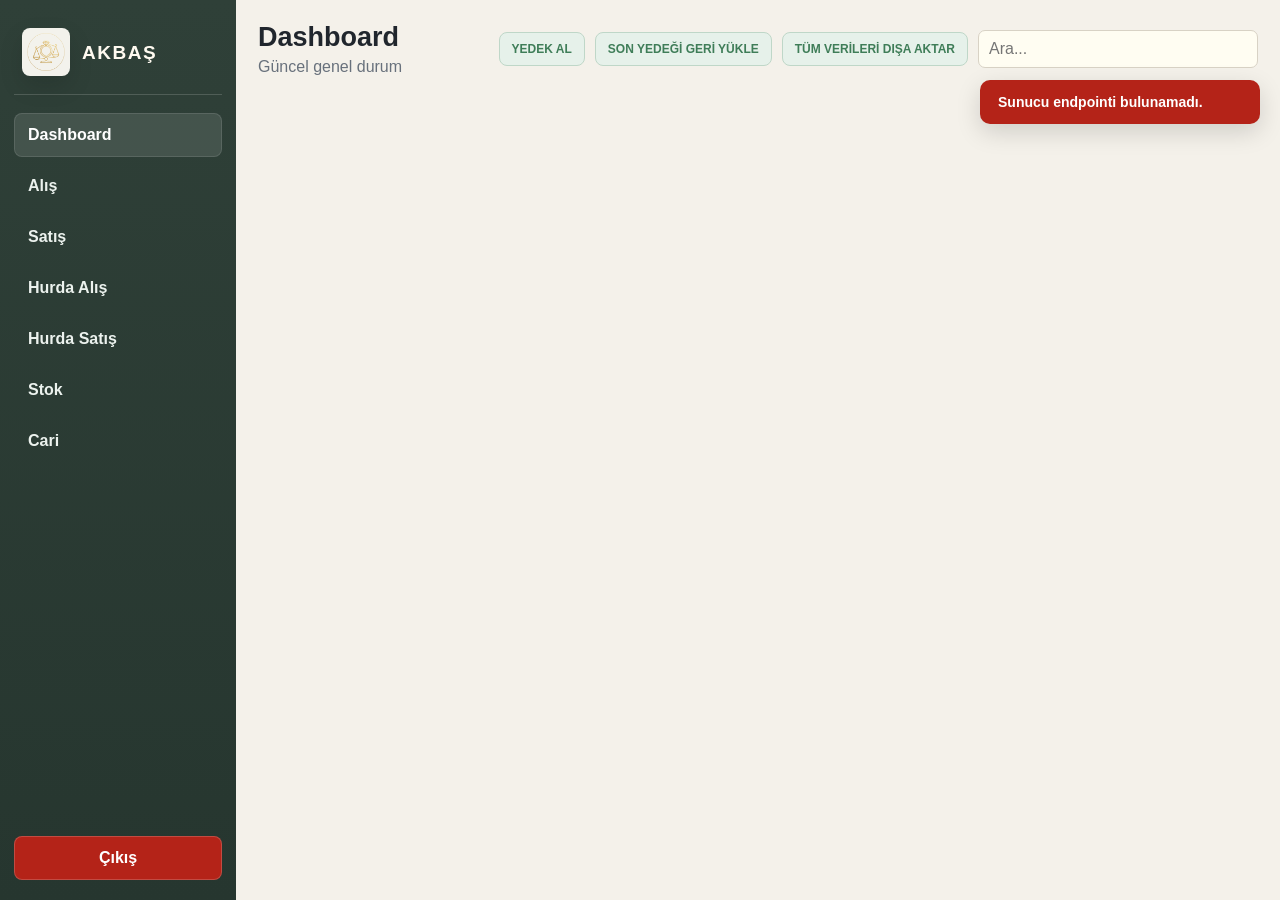
==== commit d60e3623: "Prepare safe local desktop release" ====
--- a/static/index.html
+++ b/static/index.html
@@ -34,6 +34,8 @@
           <p id="pageSubtitle">Güncel genel durum</p>
         </div>
         <div class="topbar-controls">
+          <button id="backupBtn" class="top-export-button" type="button" title="Veritabanının güvenli bir kopyasını oluşturur.">YEDEK AL</button>
+          <button id="restoreBtn" class="top-export-button" type="button" title="En son sağlam veritabanı yedeğini geri yükler.">SON YEDEĞİ GERİ YÜKLE</button>
           <button id="exportBtn" class="top-export-button" type="button" title="Yedek almak için tüm verileri JSON olarak indirir.">TÜM VERİLERİ DIŞA AKTAR</button>
           <input id="search" type="search" placeholder="Ara..." autocomplete="off" />
         </div>
--- a/static/styles.css
+++ b/static/styles.css
@@ -535,6 +535,20 @@
   color: var(--gold);
   background: rgba(194, 149, 67, 0.08);
 }
+td.stock-priority {
+  background: linear-gradient(180deg, #fff8e4 0%, #fff0c9 100%);
+  border-color: rgba(194, 149, 67, 0.42);
+  box-shadow: inset 0 0 0 1px rgba(194, 149, 67, 0.12);
+  color: #7c5314;
+  font-size: 15px;
+  font-weight: 900;
+}
+
+td.stock-priority[data-col="kalan_has"] {
+  background: linear-gradient(180deg, #edf8ef 0%, #dff1e5 100%);
+  border-color: rgba(63, 125, 88, 0.35);
+  color: #265f3d;
+}
 
 th {
   background: #e7e3d8;
@@ -823,20 +837,20 @@
 }
 
 .confirm-ok {
+  background: #2563eb;
+  color: #fff;
+}
+
+.confirm-ok:hover {
+  background: #1d4ed8;
+}
+
+.confirm-ok.confirm-danger {
   background: var(--red);
-  color: #fff;
-}
-
-.confirm-ok:hover {
+}
+
+.confirm-ok.confirm-danger:hover {
   filter: brightness(0.9);
-}
-
-/* Kalan Has Vurgulama */
-td[data-col="kalan_has"] {
-  background: rgba(194, 149, 67, 0.08);
-  font-weight: 700;
-  color: var(--gold);
-  font-size: 14px;
 }
 
 /* Small functional additions, keeping the existing visual language */
@@ -2568,7 +2582,6 @@
   gap: 10px 12px;
 }
 
-.transaction-payment-modal .payment-adet-field,
 .transaction-payment-modal .payment-gram-field,
 .transaction-payment-modal .payment-milyem-field {
   min-width: 0;
@@ -2602,12 +2615,8 @@
   max-width: none;
 }
 
-.cari-person-modal .payment-adet-field {
-  grid-column: 1 / 3;
-}
-
 .cari-person-modal .payment-gram-field {
-  grid-column: 3 / 5;
+  grid-column: 1 / 4;
 }
 
 .cari-person-modal .payment-milyem-field {
@@ -2701,7 +2710,6 @@
   max-width: 260px;
 }
 
-.transaction-payment-modal .payment-adet-field,
 .transaction-payment-modal .payment-gram-field,
 .transaction-payment-modal .payment-milyem-field {
   grid-column: auto;
@@ -2804,10 +2812,8 @@
 
 .transaction-payment-modal .transaction-paid-field,
 .cari-person-modal .cari-paid-field,
-.transaction-payment-modal .payment-adet-field,
 .transaction-payment-modal .payment-gram-field,
 .transaction-payment-modal .payment-milyem-field,
-.cari-person-modal .payment-adet-field,
 .cari-person-modal .payment-gram-field,
 .cari-person-modal .payment-milyem-field {
   grid-column: auto;
@@ -2910,14 +2916,9 @@
   min-width: 0;
 }
 
-.transaction-payment-modal .payment-adet-field,
-.cari-person-modal .payment-adet-field {
-  grid-column: 1 / 3;
-}
-
 .transaction-payment-modal .payment-gram-field,
 .cari-person-modal .payment-gram-field {
-  grid-column: 3 / 5;
+  grid-column: 1 / 4;
 }
 
 .transaction-payment-modal .payment-milyem-field,
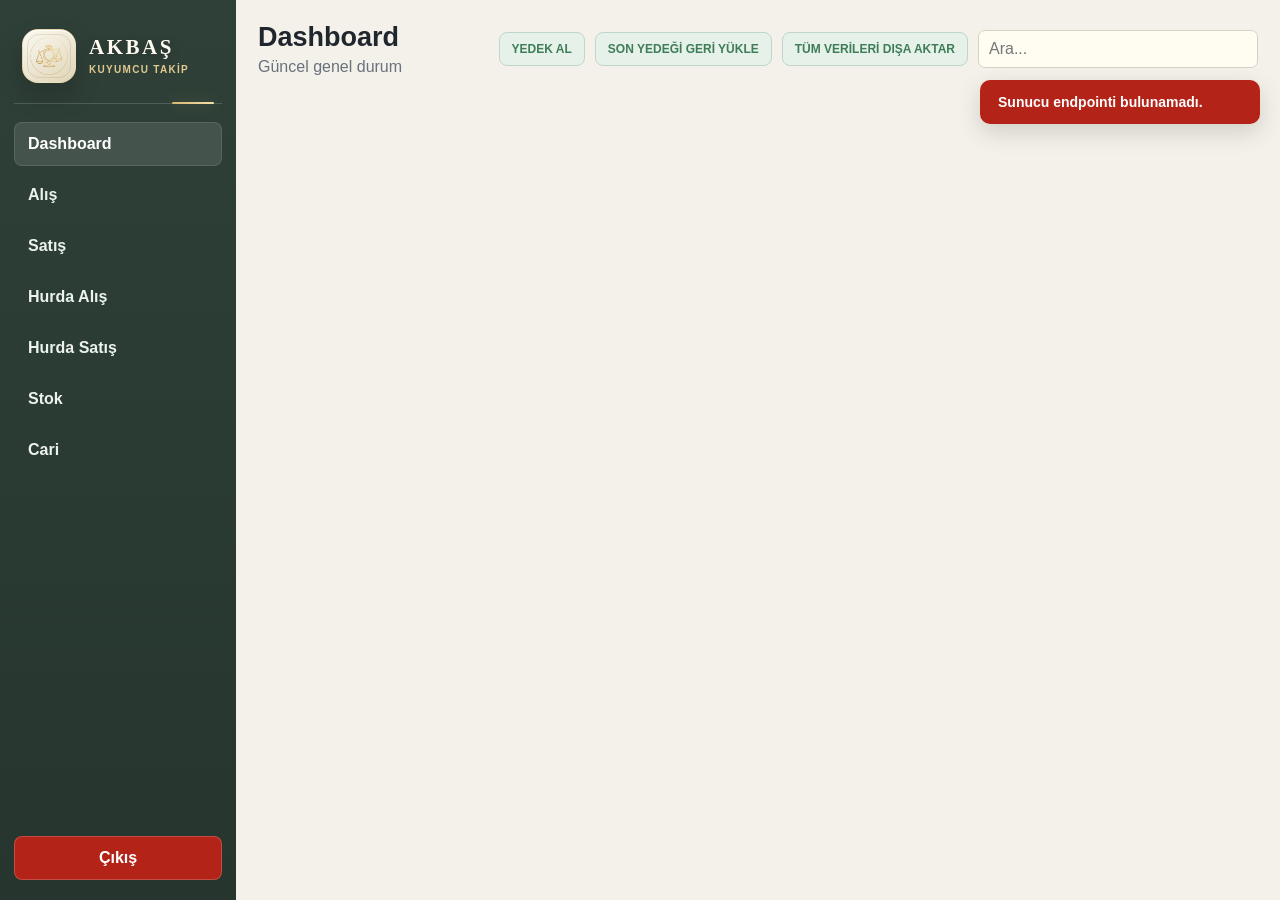
==== commit 0b9a9ead: "Polish sidebar branding" ====
--- a/static/index.html
+++ b/static/index.html
@@ -10,9 +10,12 @@
   <body>
     <aside class="sidebar">
       <div class="brand">
-        <img src="/static/logo.png" alt="Logo" class="brand-logo" />
-        <div>
+        <div class="brand-mark">
+          <img src="/static/logo.png" alt="AKBAŞ Logo" class="brand-logo" />
+        </div>
+        <div class="brand-copy">
           <strong>AKBAŞ</strong>
+          <small>Kuyumcu Takip</small>
         </div>
       </div>
       <nav>
--- a/static/styles.css
+++ b/static/styles.css
@@ -1149,30 +1149,78 @@
 }
 
 .brand {
-  padding: 8px 8px 18px;
+  position: relative;
+  gap: 13px;
+  padding: 9px 8px 20px;
   border-bottom-color: rgba(255, 255, 255, .16);
 }
 
+.brand::after {
+  content: "";
+  position: absolute;
+  right: 8px;
+  bottom: -1px;
+  width: 42px;
+  height: 2px;
+  border-radius: 999px;
+  background: linear-gradient(90deg, #d9b66f, #f3dfaa);
+  box-shadow: 0 0 14px rgba(217, 182, 111, .35);
+}
+
+.brand-mark {
+  position: relative;
+  display: grid;
+  place-items: center;
+  flex: 0 0 auto;
+  width: 54px;
+  height: 54px;
+  border: 1px solid rgba(232, 204, 145, .48);
+  border-radius: 16px;
+  background: linear-gradient(145deg, rgba(255, 253, 248, .98), rgba(235, 222, 190, .94));
+  box-shadow: 0 12px 26px rgba(0, 0, 0, .18), inset 0 1px 0 rgba(255, 255, 255, .9);
+}
+
+.brand-mark::before {
+  content: "";
+  position: absolute;
+  inset: 4px;
+  border: 1px solid rgba(151, 110, 43, .18);
+  border-radius: 12px;
+  pointer-events: none;
+}
+
 .brand-logo {
-  width: 48px;
-  height: 48px;
-  padding: 5px;
-  background: rgba(255, 253, 248, .94);
-  box-shadow: 0 10px 24px rgba(0, 0, 0, .12);
+  position: relative;
+  width: 44px;
+  height: 44px;
+  padding: 3px;
+  border-radius: 10px;
+  background: transparent;
+  box-shadow: none;
+}
+
+.brand-copy {
+  min-width: 0;
 }
 
 .brand strong {
   display: block;
   color: #fffaf0;
-  font-size: 19px;
-  letter-spacing: .08em;
+  font-family: Georgia, "Times New Roman", serif;
+  font-size: 21px;
+  font-weight: 700;
+  letter-spacing: .12em;
   line-height: 1;
+  text-shadow: 0 2px 10px rgba(0, 0, 0, .22);
 }
 
 .brand small {
-  color: #d8e0d8;
-  font-size: 11px;
-  letter-spacing: .02em;
+  color: #e1c98f;
+  margin-top: 6px;
+  font-size: 10px;
+  font-weight: 700;
+  letter-spacing: .13em;
+  text-transform: uppercase;
 }
 
 .nav {
@@ -1496,8 +1544,13 @@
   }
 
   .brand-logo {
-    width: 40px;
-    height: 40px;
+    width: 36px;
+    height: 36px;
+  }
+
+  .brand-mark {
+    width: 46px;
+    height: 46px;
   }
 
   .brand strong {
@@ -1600,8 +1653,13 @@
   }
 
   .brand-logo {
-    width: 36px;
-    height: 36px;
+    width: 32px;
+    height: 32px;
+  }
+
+  .brand-mark {
+    width: 42px;
+    height: 42px;
   }
 
   .topbar {
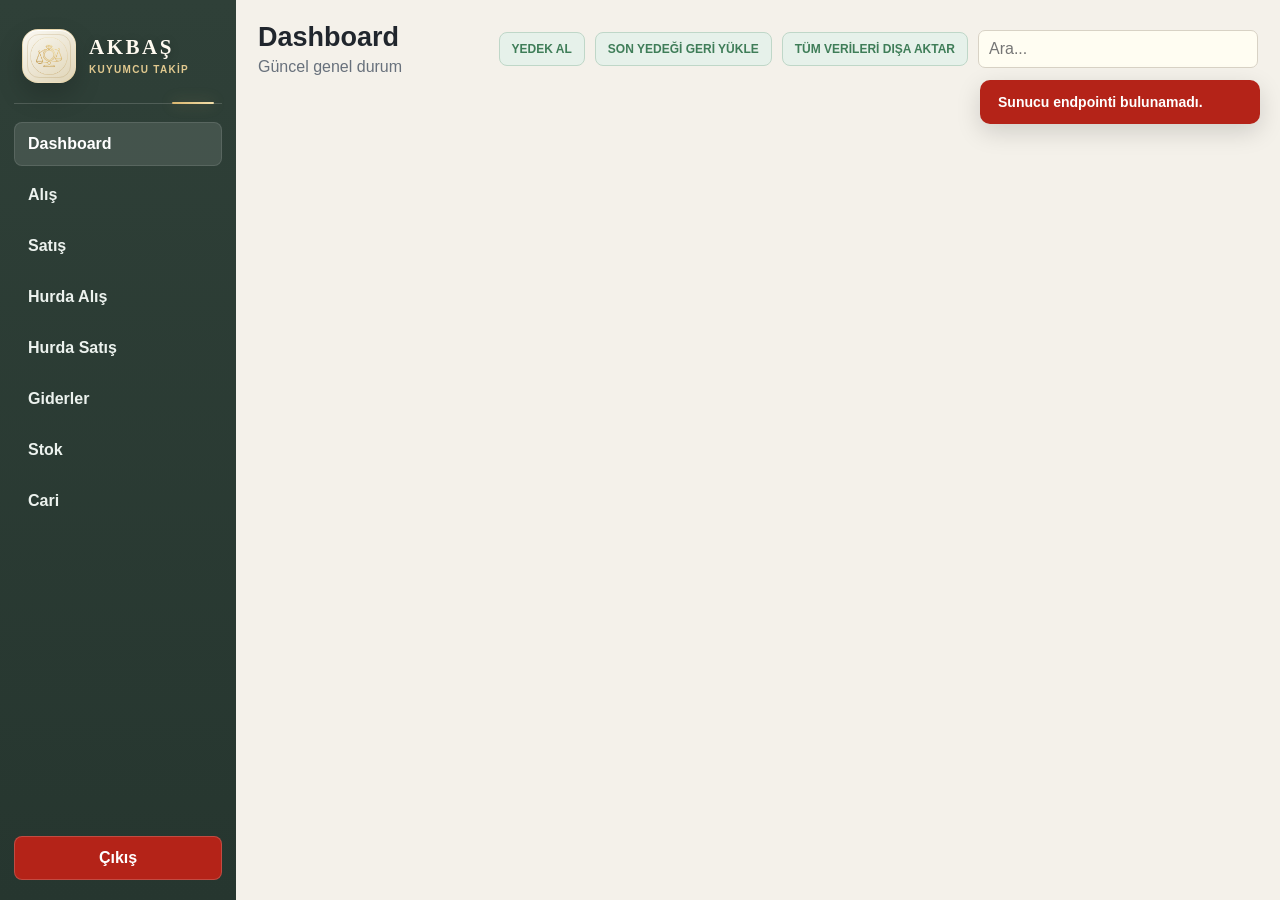
==== commit 48d6f4c5: "Fix gram stock and track expenses against milyem profit Use one autocomplete menu, add passwordless " ====
--- a/static/index.html
+++ b/static/index.html
@@ -24,6 +24,7 @@
         <button class="nav" data-view="satis">Satış</button>
         <button class="nav" data-view="hurda_alis">Hurda Alış</button>
         <button class="nav" data-view="hurda_satis">Hurda Satış</button>
+        <button class="nav" data-view="giderler">Giderler</button>
         <button class="nav" data-view="stok">Stok</button>
         <button class="nav" data-view="cari">Cari</button>
       </nav>
--- a/static/styles.css
+++ b/static/styles.css
@@ -3116,3 +3116,45 @@
 .dashboard-groups-bottom .metric-card strong {
   font-size: 17px;
 }
+
+
+/* Expenses: keep the form and profit summary visible together. */
+.expenses-layout { display: grid; grid-template-columns: minmax(0, 1fr) 260px; gap: 20px; align-items: start; max-width: 1000px; }
+.expenses-main { min-width: 0; }
+.expenses-layout > .table-section { grid-column: 1 / -1; min-width: 0; margin-top: 0; }
+.expense-form-panel { padding: 22px; border-top: 3px solid #bd9c58; border-radius: 10px; }
+.expense-form-panel h2, .expense-profit-summary h2 { margin: 0 0 8px; font-size: 17px; }
+.expense-form-panel > .hint { margin: 0 0 20px; line-height: 1.6; font-size: 12px; }
+.expense-form.entry-form { display: grid; grid-template-columns: repeat(2, minmax(0, 1fr)); gap: 16px; }
+.expense-form .field { grid-column: auto; min-width: 0; }
+.expense-form [data-field="notlar"], .expense-form .form-bottom-actions { grid-column: 1 / -1; }
+.expense-form textarea { resize: vertical; min-height: 80px; }
+.expense-form .form-bottom-actions { display: flex; gap: 10px; justify-content: flex-end; margin-top: 4px; }
+.expense-profit-summary { padding: 18px; background: #fffefa; border: 1px solid #ded6c5; border-radius: 10px; box-shadow: 0 8px 24px #29251d09; }
+.expenses-layout > .expense-profit-summary { position: sticky; top: 0; }
+.expense-profit-summary > p { font-size: 11px; color: #68716b; margin: 0 0 14px; line-height: 1.5; }
+.expense-summary-card.metric-card { margin-top: 9px; min-height: 68px; padding: 12px 14px; border-radius: 8px; }
+.expense-summary-card.metric-card > span { font-size: 10px; line-height: 1.5; }
+.expense-summary-card.metric-card > strong { font-size: 23px; line-height: 1.2; }
+.expense-summary-card:last-of-type { border-top: 2px solid #bd9c58; }
+.expense-profit-summary > small { display: block; margin-top: 14px; font-size: 11px; line-height: 1.6; color: #68716b; }
+.dashboard-root > .expense-profit-summary { display: grid; grid-template-columns: repeat(3, minmax(0, 1fr)); gap: 0 14px; }
+.dashboard-root > .expense-profit-summary > h2,
+.dashboard-root > .expense-profit-summary > p,
+.dashboard-root > .expense-profit-summary > small { grid-column: 1 / -1; }
+.suggest-box button[aria-selected="true"] { background: #f4ecd7; color: #332a19; }
+@media (max-width: 900px) {
+  .expenses-layout { grid-template-columns: 1fr; }
+  .expenses-layout > .expense-profit-summary { position: static; grid-row: 1; display: grid; grid-template-columns: repeat(3, minmax(0, 1fr)); gap: 0 10px; }
+  .expenses-layout > .expense-profit-summary > h2,
+  .expenses-layout > .expense-profit-summary > p,
+  .expenses-layout > .expense-profit-summary > small { grid-column: 1 / -1; }
+}
+@media (max-width: 600px) {
+  .expense-form.entry-form { grid-template-columns: 1fr; }
+  .expense-form-panel, .expense-profit-summary { padding: 16px; }
+  .expense-summary-card.metric-card { padding: 10px 8px; min-height: 76px; }
+  .expense-summary-card.metric-card > strong { font-size: 19px; }
+  .expense-summary-card.metric-card > span { font-size: 9px; }
+  .dashboard-root > .expense-profit-summary { gap: 0 8px; }
+}
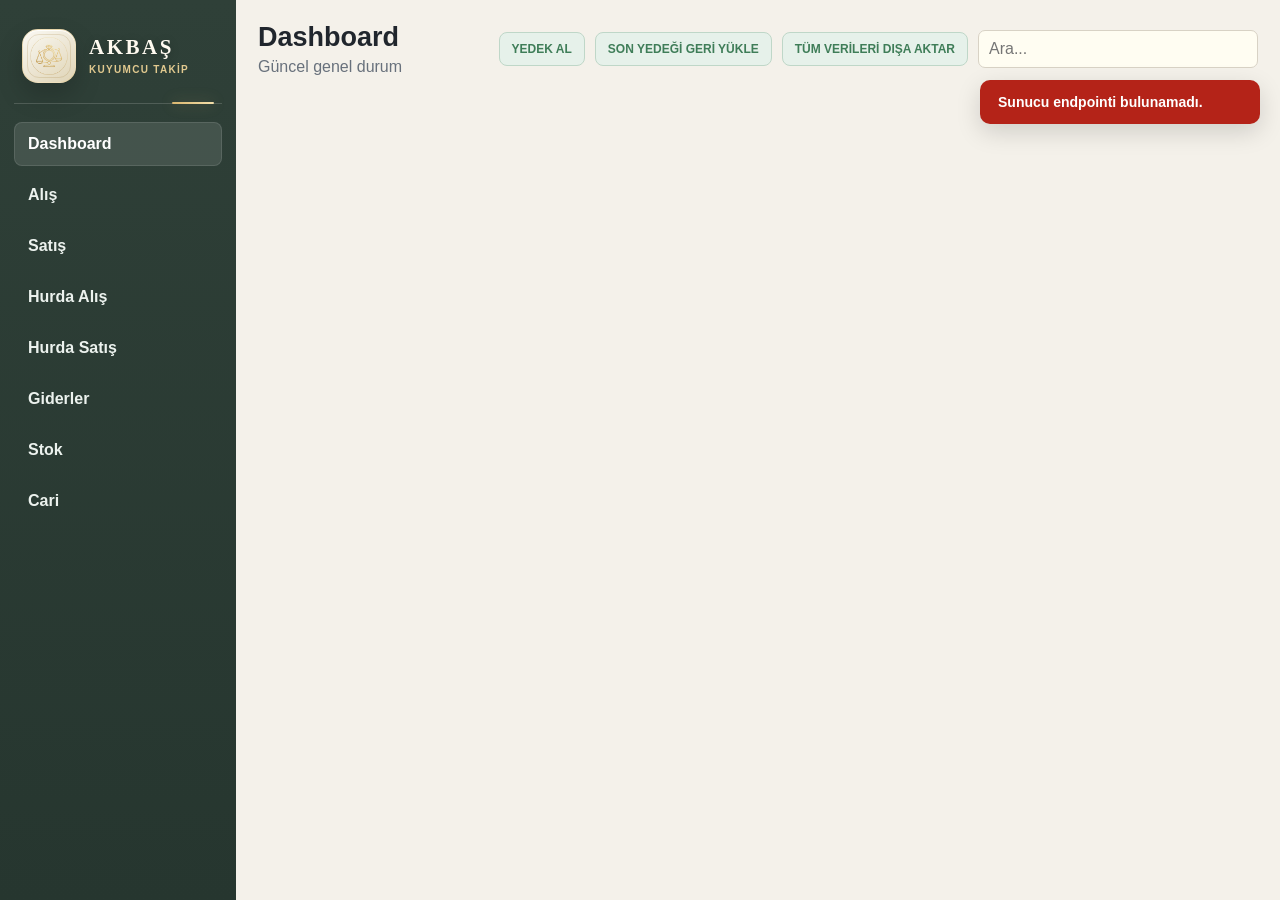
==== commit 0640ea37: "Simplify account filters and compact expense summaries Render one account table per filter with read" ====
--- a/static/index.html
+++ b/static/index.html
@@ -28,7 +28,6 @@
         <button class="nav" data-view="stok">Stok</button>
         <button class="nav" data-view="cari">Cari</button>
       </nav>
-      <button id="logoutBtn" class="logout" type="button">Çıkış</button>
     </aside>
 
     <main class="app">
--- a/static/styles.css
+++ b/static/styles.css
@@ -868,8 +868,6 @@
 @media (max-width: 860px) { .purchase-actions { grid-column: span 1; flex-direction: column; align-items: stretch; } }
 .sidebar { display: flex; flex-direction: column; }
 nav { flex: 0 0 auto; }
-#logoutBtn { margin-top: auto; background: var(--red); color: #fff; border-color: rgba(255,255,255,.18); }
-#logoutBtn:hover { background: #8f1d14; color: #fff; }
 .entry-form input:not([readonly]),
 .entry-form select,
 .entry-form textarea {
@@ -883,22 +881,6 @@
   font-weight: 700;
 }
 
-#logoutBtn.logout {
-  justify-content: center;
-  font-weight: 800;
-}
-.logout {
-  width: 100%;
-  border: 1px solid rgba(255,255,255,.18);
-  border-radius: 8px;
-  padding: 12px 14px;
-  background: var(--red);
-  color: #fff;
-  cursor: pointer;
-  margin-top: auto;
-  text-align: center;
-}
-.logout:hover { background: #8f1d14; }
 
 /* Page stability and tab/table refinements */
 html,
@@ -1572,10 +1554,6 @@
     white-space: nowrap;
   }
 
-  .logout {
-    margin-top: 10px;
-    padding: 10px 12px;
-  }
 
   .app {
     height: auto;
@@ -3118,43 +3096,73 @@
 }
 
 
-/* Expenses: keep the form and profit summary visible together. */
-.expenses-layout { display: grid; grid-template-columns: minmax(0, 1fr) 260px; gap: 20px; align-items: start; max-width: 1000px; }
+/* Expense summary uses the existing panel and metric-card system. */
+.expenses-layout { width: 100%; max-width: none; margin-bottom: 24px; }
+.expenses-main > .form-panel { margin-bottom: 0; }
 .expenses-main { min-width: 0; }
-.expenses-layout > .table-section { grid-column: 1 / -1; min-width: 0; margin-top: 0; }
-.expense-form-panel { padding: 22px; border-top: 3px solid #bd9c58; border-radius: 10px; }
+.expenses-layout {
+  display: grid;
+  grid-template-columns: minmax(0, 1fr) 250px;
+  grid-template-areas: "entry summary" "history history";
+  column-gap: 24px;
+  row-gap: 28px;
+  align-items: stretch;
+}
+.expenses-layout > .expenses-main { grid-area: entry; }
+.expenses-layout > .expense-profit-summary { grid-area: summary; min-width: 0; align-self: stretch; }
+.expenses-layout > .table-section { grid-area: history; }
+.expenses-layout .expense-form [data-field="kategori"] { grid-column: 1 / -1; }
+.expenses-layout .expense-form .form-bottom-actions { gap: 16px; }
+.expenses-layout .expense-form .form-bottom-actions button { min-width: 120px; }
+.expenses-layout .expense-form-panel { height: 100%; }
+.expenses-layout .table-wrap td.actions-cell { display: table-cell; white-space: nowrap; }
+.expenses-layout .actions-cell .icon-btn { margin: 0; }
+.expenses-layout .actions-cell .icon-btn + .icon-btn { margin-left: 12px; }
+.expenses-layout > .table-section { grid-column: 1 / -1; min-width: 0; margin-top: 0; padding-top: 20px; border-top: 1px solid var(--line); }
+.expense-form-panel { padding: 18px; }
 .expense-form-panel h2, .expense-profit-summary h2 { margin: 0 0 8px; font-size: 17px; }
-.expense-form-panel > .hint { margin: 0 0 20px; line-height: 1.6; font-size: 12px; }
-.expense-form.entry-form { display: grid; grid-template-columns: repeat(2, minmax(0, 1fr)); gap: 16px; }
-.expense-form .field { grid-column: auto; min-width: 0; }
+.expense-form-panel > .hint { margin: 0 0 16px; line-height: 1.6; font-size: 12px; }
+.expense-form.entry-form { display: grid; grid-template-columns: repeat(2, minmax(0, 1fr)); column-gap: 18px; row-gap: 14px; }
+.expense-form .field { grid-column: auto; min-width: 0; gap: 6px; }
 .expense-form [data-field="notlar"], .expense-form .form-bottom-actions { grid-column: 1 / -1; }
-.expense-form textarea { resize: vertical; min-height: 80px; }
-.expense-form .form-bottom-actions { display: flex; gap: 10px; justify-content: flex-end; margin-top: 4px; }
-.expense-profit-summary { padding: 18px; background: #fffefa; border: 1px solid #ded6c5; border-radius: 10px; box-shadow: 0 8px 24px #29251d09; }
-.expenses-layout > .expense-profit-summary { position: sticky; top: 0; }
-.expense-profit-summary > p { font-size: 11px; color: #68716b; margin: 0 0 14px; line-height: 1.5; }
-.expense-summary-card.metric-card { margin-top: 9px; min-height: 68px; padding: 12px 14px; border-radius: 8px; }
+.expense-form textarea { resize: vertical; min-height: 64px; height: 64px; }
+.expense-form .form-bottom-actions { display: flex; flex-wrap: wrap; gap: 14px; justify-content: flex-end; padding-top: 12px; margin-top: 4px; }
+.expense-form .form-bottom-actions .secondary { background: var(--panel); color: var(--text); border: 1px solid var(--line); }
+.expenses-layout .actions-cell { column-gap: 14px; padding: 12px 16px; }
+.expenses-layout .icon-btn + .icon-btn { margin-left: 12px; }
+.expenses-layout .table-wrap th, .expenses-layout .table-wrap td { padding-top: 12px; padding-bottom: 12px; }
+.expense-profit-summary { display: flex; flex-direction: column; padding: 18px; background: var(--panel); border: 1px solid var(--line); border-radius: 8px; box-shadow: var(--shadow); }
+.expense-profit-summary > p { font-size: 11px; color: var(--muted); margin: 0 0 14px; line-height: 1.5; }
+.expense-summary-card.metric-card { flex: 1; justify-content: flex-start; gap: 4px; margin-top: 8px; min-height: 64px; padding: 10px 12px; border-radius: 8px; }
 .expense-summary-card.metric-card > span { font-size: 10px; line-height: 1.5; }
 .expense-summary-card.metric-card > strong { font-size: 23px; line-height: 1.2; }
-.expense-summary-card:last-of-type { border-top: 2px solid #bd9c58; }
-.expense-profit-summary > small { display: block; margin-top: 14px; font-size: 11px; line-height: 1.6; color: #68716b; }
-.dashboard-root > .expense-profit-summary { display: grid; grid-template-columns: repeat(3, minmax(0, 1fr)); gap: 0 14px; }
-.dashboard-root > .expense-profit-summary > h2,
-.dashboard-root > .expense-profit-summary > p,
-.dashboard-root > .expense-profit-summary > small { grid-column: 1 / -1; }
-.suggest-box button[aria-selected="true"] { background: #f4ecd7; color: #332a19; }
-@media (max-width: 900px) {
-  .expenses-layout { grid-template-columns: 1fr; }
-  .expenses-layout > .expense-profit-summary { position: static; grid-row: 1; display: grid; grid-template-columns: repeat(3, minmax(0, 1fr)); gap: 0 10px; }
-  .expenses-layout > .expense-profit-summary > h2,
-  .expenses-layout > .expense-profit-summary > p,
-  .expenses-layout > .expense-profit-summary > small { grid-column: 1 / -1; }
+.expense-profit-summary > small { display: block; margin-top: 16px; font-size: 11px; line-height: 1.6; color: var(--muted); }
+.suggest-box button[aria-selected="true"] { background: var(--amber-soft); color: var(--text); }
+@media (max-width: 700px) {
+  .expenses-layout { grid-template-columns: 1fr; grid-template-areas: "entry" "summary" "history"; gap: 24px; }
+  .expenses-layout .expense-form .form-bottom-actions { gap: 12px; }
+  .expenses-layout .expense-form .form-bottom-actions button { flex: 1; min-width: 0; }
+  .expense-summary-card.metric-card { flex: auto; }
 }
 @media (max-width: 600px) {
   .expense-form.entry-form { grid-template-columns: 1fr; }
   .expense-form-panel, .expense-profit-summary { padding: 16px; }
-  .expense-summary-card.metric-card { padding: 10px 8px; min-height: 76px; }
-  .expense-summary-card.metric-card > strong { font-size: 19px; }
-  .expense-summary-card.metric-card > span { font-size: 9px; }
-  .dashboard-root > .expense-profit-summary { gap: 0 8px; }
-}
+  .expense-form .form-bottom-actions { gap: 12px; }
+}
+
+
+/* Account overview: one table per filter, with a separate read-only history. */
+.cari-table:not([data-table-type="cariOdeme"]) th:nth-child(2), .cari-table .cari-net-balance { background: var(--amber-soft); }
+.cari-table .cari-net-balance { font-size: 16px; font-weight: 800; white-space: nowrap; }
+.cari-table .balance-zero, .cari-detail-balance.balance-zero { color: var(--muted); }
+.cari-table .actions-cell { gap: 10px; min-width: 120px; white-space: nowrap; }
+.cari-detail-btn { padding: 7px 12px; font-size: 12px; border: 1px solid var(--line); background: var(--panel); color: var(--text); border-radius: 7px; }
+.cari-detail-box { width: min(1050px, 96vw); }
+.cari-detail-box .modal-title { gap: 20px; align-items: center; }
+.cari-detail-box .modal-title h2 { margin: 0; overflow-wrap: anywhere; }
+.cari-detail-balance { margin: 8px 0 20px; font-size: 20px; font-weight: 800; }
+.cari-detail-body .cards { grid-template-columns: repeat(4, minmax(0, 1fr)); margin-bottom: 24px; }
+@media (max-width: 700px) {
+  .cari-detail-body .cards { grid-template-columns: repeat(2, minmax(0, 1fr)); }
+  .cari-table .cari-net-balance { font-size: 17px; }
+}
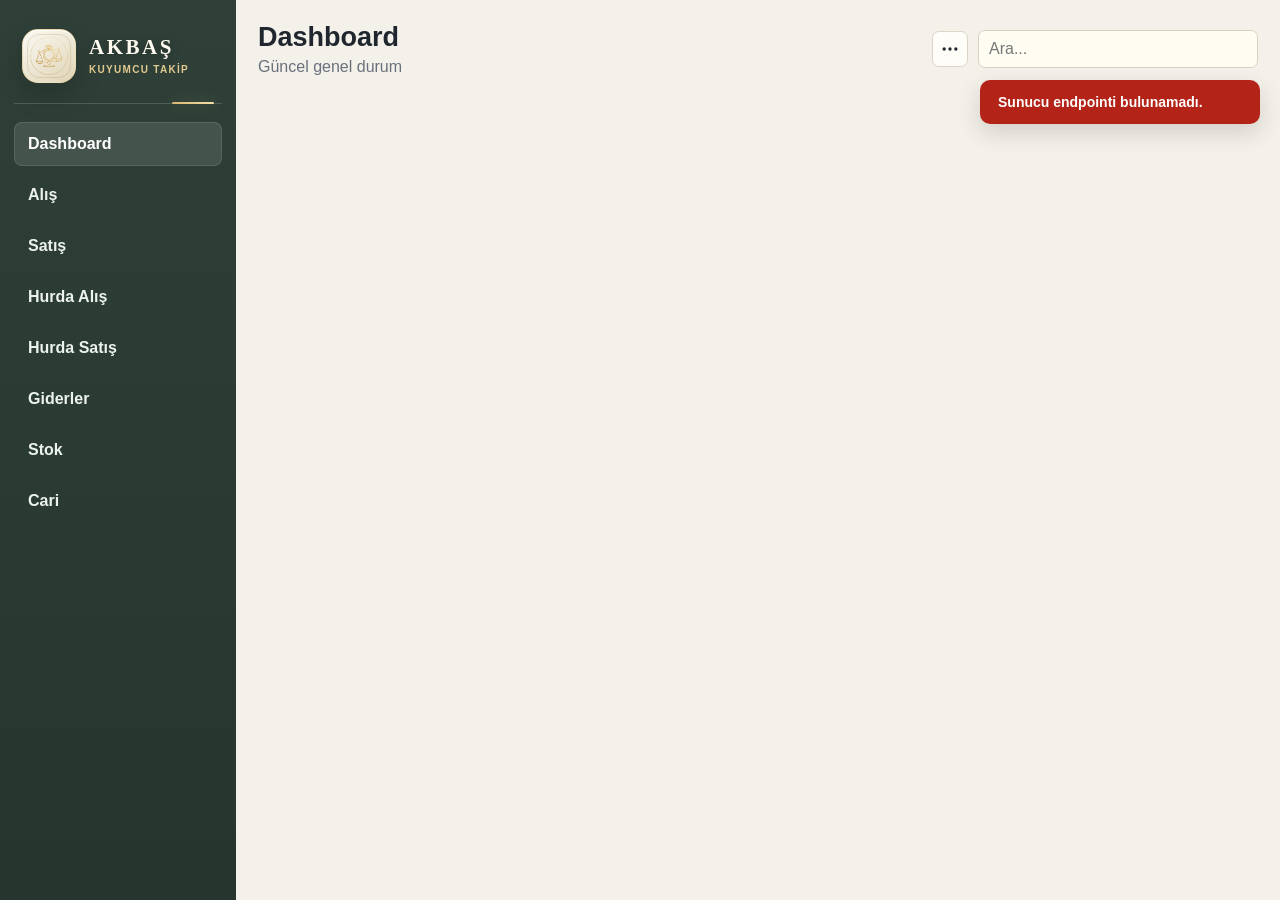
==== commit 71d5f8a8: "Group data actions in menu and balance dashboard spacing" ====
--- a/static/index.html
+++ b/static/index.html
@@ -37,9 +37,16 @@
           <p id="pageSubtitle">Güncel genel durum</p>
         </div>
         <div class="topbar-controls">
-          <button id="backupBtn" class="top-export-button" type="button" title="Veritabanının güvenli bir kopyasını oluşturur.">YEDEK AL</button>
-          <button id="restoreBtn" class="top-export-button" type="button" title="En son sağlam veritabanı yedeğini geri yükler.">SON YEDEĞİ GERİ YÜKLE</button>
-          <button id="exportBtn" class="top-export-button" type="button" title="Yedek almak için tüm verileri JSON olarak indirir.">TÜM VERİLERİ DIŞA AKTAR</button>
+          <details class="toolbar-menu" id="dataMenu">
+            <summary aria-label="Yedekleme ve veri işlemleri" title="Yedekleme ve veri işlemleri">
+              <svg width="20" height="20" viewBox="0 0 24 24" fill="currentColor" aria-hidden="true"><circle cx="5" cy="12" r="2"/><circle cx="12" cy="12" r="2"/><circle cx="19" cy="12" r="2"/></svg>
+            </summary>
+            <div class="toolbar-menu-panel">
+              <button id="backupBtn" class="top-export-button" type="button" title="Veritabanının güvenli bir kopyasını oluşturur.">YEDEK AL</button>
+              <button id="restoreBtn" class="top-export-button" type="button" title="En son sağlam veritabanı yedeğini geri yükler.">SON YEDEĞİ GERİ YÜKLE</button>
+              <button id="exportBtn" class="top-export-button" type="button" title="Yedek almak için tüm verileri JSON olarak indirir.">TÜM VERİLERİ DIŞA AKTAR</button>
+            </div>
+          </details>
           <input id="search" type="search" placeholder="Ara..." autocomplete="off" />
         </div>
       </header>
--- a/static/styles.css
+++ b/static/styles.css
@@ -3104,25 +3104,25 @@
   display: grid;
   grid-template-columns: minmax(0, 1fr) 250px;
   grid-template-areas: "entry summary" "history history";
-  column-gap: 24px;
-  row-gap: 28px;
+  column-gap: 12px;
+  row-gap: 20px;
   align-items: stretch;
 }
 .expenses-layout > .expenses-main { grid-area: entry; }
 .expenses-layout > .expense-profit-summary { grid-area: summary; min-width: 0; align-self: stretch; }
 .expenses-layout > .table-section { grid-area: history; }
-.expenses-layout .expense-form [data-field="kategori"] { grid-column: 1 / -1; }
+.expenses-layout .expense-form [data-field="kategori"] { grid-column: auto; }
 .expenses-layout .expense-form .form-bottom-actions { gap: 16px; }
 .expenses-layout .expense-form .form-bottom-actions button { min-width: 120px; }
 .expenses-layout .expense-form-panel { height: 100%; }
 .expenses-layout .table-wrap td.actions-cell { display: table-cell; white-space: nowrap; }
 .expenses-layout .actions-cell .icon-btn { margin: 0; }
 .expenses-layout .actions-cell .icon-btn + .icon-btn { margin-left: 12px; }
-.expenses-layout > .table-section { grid-column: 1 / -1; min-width: 0; margin-top: 0; padding-top: 20px; border-top: 1px solid var(--line); }
-.expense-form-panel { padding: 18px; }
+.expenses-layout > .table-section { grid-column: 1 / -1; min-width: 0; margin-top: 0; padding-top: 14px; border-top: 1px solid var(--line); }
+.expense-form-panel { padding: 16px; }
 .expense-form-panel h2, .expense-profit-summary h2 { margin: 0 0 8px; font-size: 17px; }
 .expense-form-panel > .hint { margin: 0 0 16px; line-height: 1.6; font-size: 12px; }
-.expense-form.entry-form { display: grid; grid-template-columns: repeat(2, minmax(0, 1fr)); column-gap: 18px; row-gap: 14px; }
+.expense-form.entry-form { display: grid; grid-template-columns: repeat(3, minmax(0, 1fr)); column-gap: 14px; row-gap: 12px; }
 .expense-form .field { grid-column: auto; min-width: 0; gap: 6px; }
 .expense-form [data-field="notlar"], .expense-form .form-bottom-actions { grid-column: 1 / -1; }
 .expense-form textarea { resize: vertical; min-height: 64px; height: 64px; }
@@ -3152,11 +3152,11 @@
 
 
 /* Account overview: one table per filter, with a separate read-only history. */
-.cari-table:not([data-table-type="cariOdeme"]) th:nth-child(2), .cari-table .cari-net-balance { background: var(--amber-soft); }
+.cari-table:not([data-table-type="cariOdeme"]) th:nth-child(2), .cari-table .cari-net-balance { background: #fffdf4; }
 .cari-table .cari-net-balance { font-size: 16px; font-weight: 800; white-space: nowrap; }
 .cari-table .balance-zero, .cari-detail-balance.balance-zero { color: var(--muted); }
 .cari-table .actions-cell { gap: 10px; min-width: 120px; white-space: nowrap; }
-.cari-detail-btn { padding: 7px 12px; font-size: 12px; border: 1px solid var(--line); background: var(--panel); color: var(--text); border-radius: 7px; }
+.cari-detail-btn { width: 32px; height: 32px; padding: 6px; }
 .cari-detail-box { width: min(1050px, 96vw); }
 .cari-detail-box .modal-title { gap: 20px; align-items: center; }
 .cari-detail-box .modal-title h2 { margin: 0; overflow-wrap: anywhere; }
@@ -3166,3 +3166,89 @@
   .cari-detail-body .cards { grid-template-columns: repeat(2, minmax(0, 1fr)); }
   .cari-table .cari-net-balance { font-size: 17px; }
 }
+
+
+.app[data-view="dashboard"] .topbar { gap: 12px; margin-bottom: 12px; }
+.app[data-view="dashboard"] .topbar h1 { font-size: 24px; margin-bottom: 3px; }
+.app[data-view="dashboard"] .topbar p { font-size: 12px; margin: 0; }
+.app[data-view="dashboard"] .topbar-controls { gap: 6px; }
+.app[data-view="dashboard"] .top-export-button { min-height: 34px; padding: 7px 9px; font-size: 11px; }
+.app[data-view="dashboard"] #search { width: 170px; min-height: 34px; padding: 7px 10px; font-size: 13px; }
+.cari-detail-box .modal-title { position: relative; padding-right: 44px; min-height: 34px; }
+.cari-detail-close { position: absolute; top: 0; right: 0; width: 34px; height: 34px; padding: 7px; }
+@media (max-width: 760px) {
+  .app[data-view="dashboard"] .topbar-controls { flex-wrap: wrap; }
+  .app[data-view="dashboard"] #search { width: 100%; }
+}
+
+.cari-person-modal .modal-title, .cari-actions-title { position: relative; padding-right: 44px; min-height: 34px; }
+.cari-dialog-close { position: absolute; top: 0; right: 0; width: 34px; height: 34px; padding: 7px; }
+
+.purchase-note .purchase-remaining { color: inherit; font-weight: 700; font-size: 1.04em; white-space: nowrap; }
+
+/* Notes resize vertically within their visible line limits. */
+.entry-form textarea[name="notlar"] { resize: vertical; box-sizing: border-box; padding: 9px 10px; line-height: 18px; height: 38px; min-height: 38px; max-height: 74px; }
+.expense-form input { min-width: 0; width: 100%; }
+
+.expenses-layout .table-wrap table { width: 100%; min-width: 0; table-layout: fixed; }
+.expenses-layout .table-wrap td { overflow-wrap: anywhere; }
+
+.expense-form.entry-form textarea[name="notlar"] { height: 56px; min-height: 56px; max-height: 110px; }
+
+/* Original dashboard structure with content-sized, compact cards. */
+.dashboard-restored { gap: 16px; align-content: start; }
+.dashboard-restored .dashboard-hero { grid-template-columns: minmax(180px, .85fr) minmax(0, 3fr); padding: 14px; gap: 14px; }
+.dashboard-restored .dashboard-hero-text { gap: 6px; }
+.dashboard-restored .dashboard-hero-text h2 { font-size: 21px; }
+.dashboard-restored .dashboard-hero-text p { font-size: 12px; }
+.dashboard-restored .dashboard-hero-text > span { padding: 3px 7px; font-size: 10px; }
+.dashboard-restored .dashboard-hero-metrics { grid-template-columns: repeat(4, minmax(0, 1fr)); gap: 8px; }
+.dashboard-restored .metric-card { min-width: 0; min-height: 0; padding: 10px; gap: 5px; justify-content: flex-start; }
+.dashboard-restored .metric-card span { font-size: 11px; line-height: 1.4; text-transform: none; font-weight: 600; }
+.dashboard-restored .metric-card strong { font-size: 22px; }
+.dashboard-restored .metric-card small { font-size: 10px; font-weight: 400; }
+.dashboard-restored .dashboard-groups-top { grid-template-columns: minmax(0, 2fr) minmax(0, 1fr); gap: 16px; align-items: stretch; }
+.dashboard-restored .dashboard-groups-bottom { grid-template-columns: minmax(0, 2fr) minmax(0, 1fr); gap: 16px; align-items: start; }
+.dashboard-restored .dashboard-panel { min-width: 0; padding: 14px; gap: 11px; align-content: start; }
+.dashboard-restored .dashboard-panel-head { padding-bottom: 7px; margin: 0; }
+.dashboard-restored .dashboard-panel-head h2 { font-size: 15px; }
+.dashboard-restored .dashboard-panel-grid { grid-template-columns: repeat(2, minmax(0, 1fr)); gap: 10px; }
+.dashboard-restored .dashboard-groups-bottom .dashboard-panel:first-child .dashboard-panel-grid { grid-template-columns: repeat(3, minmax(0, 1fr)); }
+.dashboard-restored .dashboard-groups-bottom .dashboard-panel:last-child .dashboard-panel-grid { grid-template-columns: 1fr; }
+@media (max-width: 980px) {
+ .dashboard-restored .dashboard-hero { grid-template-columns: 1fr; }
+ .dashboard-restored .dashboard-groups-top, .dashboard-restored .dashboard-groups-bottom { grid-template-columns: 1fr; }
+}
+@media (max-width: 600px) {
+ .dashboard-restored .dashboard-hero-metrics,
+ .dashboard-restored .dashboard-groups-bottom .dashboard-panel:first-child .dashboard-panel-grid { grid-template-columns: repeat(2, minmax(0, 1fr)); }
+}
+
+.dashboard-stock-sections { display: grid; grid-template-columns: minmax(0, 1fr) minmax(0, 3fr); gap: 12px; }
+.dashboard-stock-sections > section { min-width: 0; }
+.dashboard-stock-sections h3 { margin: 0 0 8px; font-size: 13px; color: var(--text); font-weight: 800; }
+.dashboard-stock-sections > section + section { border-left: 1px solid var(--line); padding-left: 12px; }
+.dashboard-stock-metrics { display: grid; gap: 8px; }
+.dashboard-stock-sections > section:last-child .dashboard-stock-metrics { grid-template-columns: repeat(3, minmax(0, 1fr)); }
+.dashboard-stock-footnote { display: flex; align-items: baseline; gap: 10px; margin: 0; padding-top: 8px; border-top: 1px solid var(--line); font-size: 12px; color: var(--muted); }
+.dashboard-stock-footnote strong { font-size: 16px; color: var(--text); }
+@media (max-width: 600px) {
+ .dashboard-stock-sections { grid-template-columns: 1fr; }
+ .dashboard-stock-sections > section + section { border-left: 0; padding-left: 0; border-top: 1px solid var(--line); padding-top: 12px; }
+ .dashboard-stock-metrics, .dashboard-stock-sections > section:last-child .dashboard-stock-metrics { grid-template-columns: repeat(2, minmax(0, 1fr)); }
+ .dashboard-restored .dashboard-groups-bottom .dashboard-panel:first-child .dashboard-panel-grid { grid-template-columns: 1fr; }
+}
+
+/* Compact access to the existing data actions. */
+.toolbar-menu { position: relative; flex: 0 0 auto; }
+.toolbar-menu > summary { display: flex; align-items: center; justify-content: center; width: 36px; height: 36px; list-style: none; cursor: pointer; border: 1px solid var(--line); border-radius: 7px; background: var(--panel); color: var(--text); }
+.toolbar-menu > summary::-webkit-details-marker { display: none; }
+.toolbar-menu > summary:hover, .toolbar-menu[open] > summary { background: var(--amber-soft); }
+.toolbar-menu > summary:focus-visible { outline: 2px solid var(--amber); outline-offset: 2px; }
+.toolbar-menu-panel { position: absolute; z-index: 50; top: calc(100% + 8px); right: 0; width: 240px; max-width: calc(100vw - 32px); display: grid; gap: 6px; padding: 8px; background: var(--panel); border: 1px solid var(--line); border-radius: 9px; box-shadow: var(--shadow); }
+.toolbar-menu-panel .top-export-button { width: 100%; text-align: left; white-space: normal; padding: 10px 12px; }
+.dashboard-restored .dashboard-cari-summary .metric-card { padding: 13px 12px; gap: 8px; }
+.dashboard-restored .dashboard-cari-summary .metric-card > span { min-height: 31px; }
+@media (max-width: 760px) {
+ .toolbar-menu-panel { right: auto; left: 0; }
+}
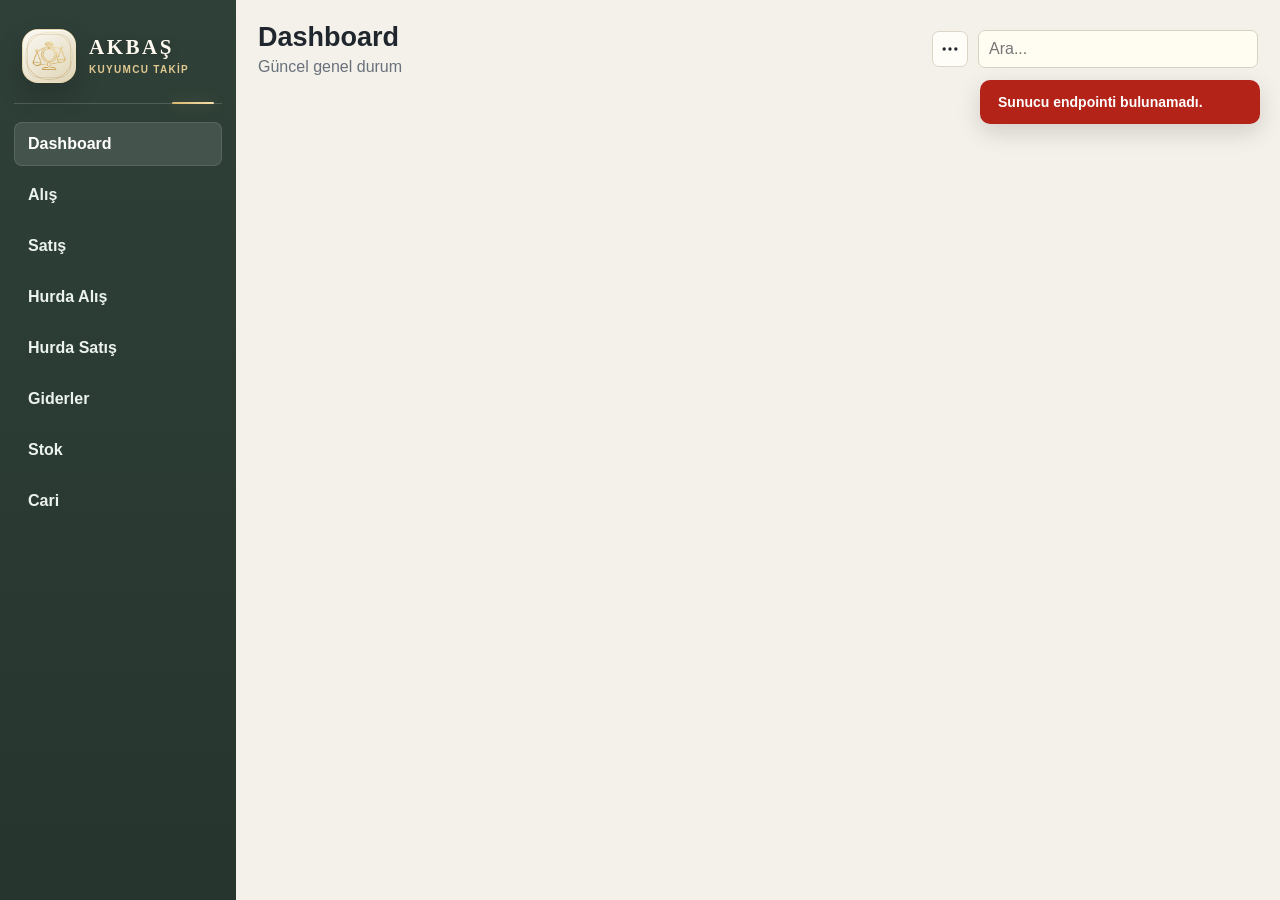
==== commit 1ddf6d7d: "Add reversible logo theme toggle across all pages and dialogs" ====
--- a/static/index.html
+++ b/static/index.html
@@ -5,14 +5,15 @@
     <meta name="viewport" content="width=device-width, initial-scale=1" />
     <title>AKBAŞ</title>
     <link rel="icon" type="image/png" href="/static/logo.png" />
+    <script src="/static/theme.js"></script>
     <link rel="stylesheet" href="/static/styles.css" />
   </head>
   <body>
     <aside class="sidebar">
       <div class="brand">
-        <div class="brand-mark">
+        <button class="brand-mark" id="themeToggle" type="button" aria-pressed="false" aria-label="Koyu temaya ge&#231;">
           <img src="/static/logo.png" alt="AKBAŞ Logo" class="brand-logo" />
-        </div>
+        </button>
         <div class="brand-copy">
           <strong>AKBAŞ</strong>
           <small>Kuyumcu Takip</small>
--- a/static/styles.css
+++ b/static/styles.css
@@ -43,7 +43,7 @@
 .sidebar {
   min-height: 100vh;
   background: var(--nav);
-  color: #fff;
+  color: var(--theme-inverse, #fff);
   padding: 20px 14px;
   position: sticky;
   top: 0;
@@ -67,7 +67,7 @@
 
 .brand small {
   display: block;
-  color: #d6ded8;
+  color: var(--theme-inverse, #d6ded8);
   margin-top: 3px;
   font-size: 12px;
 }
@@ -82,7 +82,7 @@
   border-radius: 8px;
   padding: 12px 13px;
   background: transparent;
-  color: #ecf2ee;
+  color: var(--theme-inverse, #ecf2ee);
   cursor: pointer;
   text-align: left;
 }
@@ -90,7 +90,7 @@
 .nav:hover,
 .nav.active {
   background: var(--nav-active);
-  color: #fff;
+  color: var(--theme-inverse, #fff);
 }
 
 .app {
@@ -133,7 +133,7 @@
 .entry-form textarea {
   width: 100%;
   border: 1px solid var(--line);
-  background: #fff;
+  background: var(--theme-surface, #fff);
   border-radius: 8px;
   padding: 10px 11px;
   color: var(--text);
@@ -158,7 +158,7 @@
 .cari-slider {
   display: flex;
   gap: 0;
-  background: #fff;
+  background: var(--theme-surface, #fff);
   border: 1px solid var(--line);
   border-radius: 6px;
   overflow: hidden;
@@ -181,12 +181,12 @@
 }
 
 .slider-btn:hover {
-  background: rgba(194, 149, 67, 0.1);
+  background: var(--theme-action-gold, rgba(194, 149, 67, 0.1));
 }
 
 .slider-btn.active {
-  background: var(--gold);
-  color: #fff;
+  background: var(--theme-action-gold, var(--gold));
+  color: var(--theme-inverse, #fff);
 }
 
 #search {
@@ -209,13 +209,13 @@
 }
 
 .toast-info {
-  background: #4A90E2;
-  color: #fff;
+  background: var(--theme-action-blue, #4A90E2);
+  color: var(--theme-inverse, #fff);
 }
 
 .toast-error {
-  background: var(--red);
-  color: #fff;
+  background: var(--theme-action-red, var(--red));
+  color: var(--theme-inverse, #fff);
 }
 
 .toast-show {
@@ -302,8 +302,8 @@
   border: 0;
   border-radius: 8px;
   padding: 12px 24px;
-  background: var(--green);
-  color: #fff;
+  background: var(--theme-action-green, var(--green));
+  color: var(--theme-inverse, #fff);
   cursor: pointer;
   font-size: 15px;
   font-weight: 700;
@@ -333,7 +333,7 @@
   right: 0;
   max-height: 220px;
   overflow: auto;
-  background: #fff;
+  background: var(--theme-surface, #fff);
   border: 1px solid var(--line);
   border-radius: 8px;
   box-shadow: 0 16px 32px rgba(41, 37, 29, 0.14);
@@ -371,7 +371,7 @@
 
 .has-preview {
   grid-column: span 3;
-  background: rgba(194, 149, 67, 0.12);
+  background: var(--theme-action-gold, rgba(194, 149, 67, 0.12));
   border: 2px solid var(--gold);
   border-radius: 8px;
   padding: 12px 14px;
@@ -407,8 +407,8 @@
   border: 0;
   border-radius: 8px;
   padding: 11px 20px;
-  background: var(--green);
-  color: #fff;
+  background: var(--theme-action-green, var(--green));
+  color: var(--theme-inverse, #fff);
   cursor: pointer;
   font-weight: 700;
 }
@@ -426,7 +426,7 @@
   align-items: center;
   gap: 6px;
   border: 1px solid var(--line);
-  background: #fff;
+  background: var(--theme-surface, #fff);
   border-radius: 6px;
   padding: 8px 12px;
   color: var(--muted);
@@ -442,8 +442,8 @@
 }
 
 .filter-toggle-active {
-  background: var(--gold);
-  color: #fff;
+  background: var(--theme-action-gold, var(--gold));
+  color: var(--theme-inverse, #fff);
   border-color: var(--gold);
 }
 
@@ -452,7 +452,7 @@
   grid-template-columns: repeat(auto-fit, minmax(180px, 1fr));
   gap: 12px;
   align-items: end;
-  background: #fff;
+  background: var(--theme-surface, #fff);
   border: 1px solid var(--line);
   border-radius: 8px;
   padding: 14px;
@@ -474,7 +474,7 @@
 .filter-field input {
   width: 100%;
   border: 1px solid var(--line);
-  background: #fff;
+  background: var(--theme-surface, #fff);
   border-radius: 6px;
   padding: 8px 10px;
   color: var(--text);
@@ -491,7 +491,7 @@
   border: 1px solid var(--line);
   border-radius: 6px;
   padding: 8px 12px;
-  background: #fff;
+  background: var(--theme-surface, #fff);
   color: var(--muted);
   cursor: pointer;
   font-size: 13px;
@@ -513,7 +513,7 @@
   width: 100%;
   border-collapse: collapse;
   min-width: 940px;
-  background: rgba(255, 255, 255, 0.6);
+  background: var(--theme-surface, rgba(255, 255, 255, 0.6));
 }
 
 th,
@@ -533,32 +533,32 @@
 td.important-num {
   font-weight: 700;
   color: var(--gold);
-  background: rgba(194, 149, 67, 0.08);
+  background: var(--theme-action-gold, rgba(194, 149, 67, 0.08));
 }
 td.stock-priority {
-  background: linear-gradient(180deg, #fff8e4 0%, #fff0c9 100%);
+  background: linear-gradient(180deg, var(--theme-amber-soft, #fff8e4) 0%, var(--theme-amber-soft, #fff0c9) 100%);
   border-color: rgba(194, 149, 67, 0.42);
   box-shadow: inset 0 0 0 1px rgba(194, 149, 67, 0.12);
-  color: #7c5314;
+  color: var(--theme-gold, #7c5314);
   font-size: 15px;
   font-weight: 900;
 }
 
 td.stock-priority[data-col="kalan_has"] {
-  background: linear-gradient(180deg, #edf8ef 0%, #dff1e5 100%);
+  background: linear-gradient(180deg, var(--theme-green-soft, #edf8ef) 0%, var(--theme-green-soft, #dff1e5) 100%);
   border-color: rgba(63, 125, 88, 0.35);
-  color: #265f3d;
+  color: var(--theme-green, #265f3d);
 }
 
 th {
-  background: #e7e3d8;
-  color: #475048;
+  background: var(--theme-raised, #e7e3d8);
+  color: var(--theme-ink, #475048);
   font-size: 12px;
   text-transform: uppercase;
 }
 
 tbody tr:hover {
-  background: #fff9ed;
+  background: var(--theme-surface, #fff9ed);
 }
 
 tr:last-child td {
@@ -608,7 +608,7 @@
 }
 
 .edit:hover {
-  background: rgba(63, 125, 88, 0.1);
+  background: var(--theme-action-green, rgba(63, 125, 88, 0.1));
   color: var(--green);
   transform: scale(1.1);
 }
@@ -790,7 +790,7 @@
 }
 
 .confirm-dialog {
-  background: #fff;
+  background: var(--theme-surface, #fff);
   border-radius: 12px;
   padding: 24px;
   max-width: 400px;
@@ -828,25 +828,25 @@
 }
 
 .confirm-cancel {
-  background: #e5e7eb;
+  background: var(--theme-raised, #e5e7eb);
   color: var(--text);
 }
 
 .confirm-cancel:hover {
-  background: #d1d5db;
+  background: var(--theme-raised, #d1d5db);
 }
 
 .confirm-ok {
-  background: #2563eb;
-  color: #fff;
+  background: var(--theme-action-blue, #2563eb);
+  color: var(--theme-inverse, #fff);
 }
 
 .confirm-ok:hover {
-  background: #1d4ed8;
+  background: var(--theme-action-blue, #1d4ed8);
 }
 
 .confirm-ok.confirm-danger {
-  background: var(--red);
+  background: var(--theme-action-red, var(--red));
 }
 
 .confirm-ok.confirm-danger:hover {
@@ -856,9 +856,9 @@
 /* Small functional additions, keeping the existing visual language */
 .purchase-actions { grid-column: span 12; display: flex; align-items: center; gap: 10px; padding: 4px 0 8px; }
 .purchase-note { color: var(--muted); font-size: 13px; font-weight: 700; }
-.entry-form input[readonly] { background: #eeeeee; color: #475048; }
+.entry-form input[readonly] { background: var(--theme-raised, #eeeeee); color: var(--theme-ink, #475048); }
 .modal { position: fixed; inset: 0; z-index: 1500; display: flex; align-items: center; justify-content: center; padding: 18px; background: rgba(0,0,0,.45); }
-.modal-box { width: min(1500px, 98vw); max-height: 88vh; overflow: auto; background: #fff; border-radius: 10px; box-shadow: 0 20px 60px rgba(0,0,0,.28); padding: 18px; }
+.modal-box { width: min(1500px, 98vw); max-height: 88vh; overflow: auto; background: var(--theme-surface, #fff); border-radius: 10px; box-shadow: 0 20px 60px rgba(0,0,0,.28); padding: 18px; }
 .modal .table-wrap { overflow-x: visible; }
 .modal table { min-width: 0; table-layout: auto; font-size: 12px; }
 .modal th, .modal td { padding: 8px 9px; }
@@ -871,7 +871,7 @@
 .entry-form input:not([readonly]),
 .entry-form select,
 .entry-form textarea {
-  background: #fff8d8;
+  background: var(--theme-amber-soft, #fff8d8);
 }
 
 .hint {
@@ -916,7 +916,8 @@
   flex: 1 1 auto;
   min-height: 0;
   overflow-y: auto;
-  padding-right: 4px;
+  padding-right: 0;
+  scrollbar-width: none;
 }
 
 .page-tabs {
@@ -928,7 +929,7 @@
 
 .page-tab {
   border: 1px solid var(--line);
-  background: #fffdf8;
+  background: var(--theme-surface, #fffdf8);
   color: var(--text);
   border-radius: 8px;
   padding: 9px 13px;
@@ -940,7 +941,7 @@
 .page-tab:hover {
   background: var(--nav-active);
   border-color: var(--nav-active);
-  color: #fff;
+  color: var(--theme-inverse, #fff);
 }
 
 .hint.danger {
@@ -1028,7 +1029,7 @@
   height: 30px;
   border: 1px solid var(--line);
   border-radius: 8px;
-  background: #fffdf8;
+  background: var(--theme-surface, #fffdf8);
   color: var(--muted);
   display: inline-flex;
   align-items: center;
@@ -1054,7 +1055,7 @@
 
 .icon-edit:hover {
   background: var(--blue-soft);
-  border-color: #b9cde0;
+  border-color: var(--theme-border, #b9cde0);
   color: var(--blue);
 }
 
@@ -1064,7 +1065,7 @@
 
 .icon-delete:hover {
   background: var(--red-soft);
-  border-color: #efb4ad;
+  border-color: var(--theme-border, #efb4ad);
   color: var(--red);
 }
 
@@ -1073,7 +1074,7 @@
   max-width: 100%;
   padding: 4px;
   gap: 4px;
-  background: #fffdf8;
+  background: var(--theme-surface, #fffdf8);
   border: 1px solid var(--line);
   border-radius: 10px;
   box-shadow: 0 8px 24px rgba(41, 37, 29, 0.05);
@@ -1099,11 +1100,11 @@
 .modal .filter-toggle-active {
   background: var(--green-soft);
   color: var(--green);
-  border-color: #bfd7c8;
+  border-color: var(--theme-border, #bfd7c8);
 }
 
 .modal .filter-toggle-active:hover {
-  background: #d9eadf;
+  background: var(--theme-green-soft, #d9eadf);
   color: var(--green);
 }
 
@@ -1114,9 +1115,9 @@
 }
 
 .purchase-actions .filter-toggle-active {
-  background: var(--green);
+  background: var(--theme-action-green, var(--green));
   border-color: var(--green);
-  color: #fff;
+  color: var(--theme-inverse, #fff);
 }
 
 .table-wrap table td:last-child,
@@ -1127,7 +1128,7 @@
 
 /* Final production polish */
 .sidebar {
-  background: linear-gradient(180deg, #2f4038 0%, #26362f 100%);
+  background: linear-gradient(180deg, var(--theme-sidebar, #2f4038) 0%, var(--theme-sidebar, #26362f) 100%);
 }
 
 .brand {
@@ -1145,7 +1146,7 @@
   width: 42px;
   height: 2px;
   border-radius: 999px;
-  background: linear-gradient(90deg, #d9b66f, #f3dfaa);
+  background: linear-gradient(90deg, var(--theme-action-gold, #d9b66f), var(--theme-amber-soft, #f3dfaa));
   box-shadow: 0 0 14px rgba(217, 182, 111, .35);
 }
 
@@ -1158,7 +1159,7 @@
   height: 54px;
   border: 1px solid rgba(232, 204, 145, .48);
   border-radius: 16px;
-  background: linear-gradient(145deg, rgba(255, 253, 248, .98), rgba(235, 222, 190, .94));
+  background: linear-gradient(145deg, var(--theme-surface, rgba(255, 253, 248, .98)), var(--theme-amber-soft, rgba(235, 222, 190, .94)));
   box-shadow: 0 12px 26px rgba(0, 0, 0, .18), inset 0 1px 0 rgba(255, 255, 255, .9);
 }
 
@@ -1187,7 +1188,7 @@
 
 .brand strong {
   display: block;
-  color: #fffaf0;
+  color: var(--theme-inverse, #fffaf0);
   font-family: Georgia, "Times New Roman", serif;
   font-size: 21px;
   font-weight: 700;
@@ -1197,7 +1198,7 @@
 }
 
 .brand small {
-  color: #e1c98f;
+  color: var(--theme-gold, #e1c98f);
   margin-top: 6px;
   font-size: 10px;
   font-weight: 700;
@@ -1215,7 +1216,7 @@
 
 .nav:hover,
 .nav.active {
-  background: rgba(255, 253, 248, .11);
+  background: var(--theme-surface, rgba(255, 253, 248, .11));
   border-color: rgba(255, 255, 255, .11);
 }
 
@@ -1249,8 +1250,8 @@
   border: 0;
   border-radius: 8px;
   padding: 11px 16px;
-  background: var(--green);
-  color: #fff;
+  background: var(--theme-action-green, var(--green));
+  color: var(--theme-inverse, #fff);
   font-weight: 800;
   cursor: pointer;
   white-space: nowrap;
@@ -1280,7 +1281,7 @@
 
 
 .top-export-button {
-  border: 1px solid #bfd7c8;
+  border: 1px solid var(--theme-border, #bfd7c8);
   border-radius: 8px;
   padding: 9px 12px;
   background: var(--green-soft);
@@ -1292,8 +1293,8 @@
 }
 
 .top-export-button:hover {
-  background: #d9eadf;
-  border-color: #a9cbb5;
+  background: var(--theme-green-soft, #d9eadf);
+  border-color: var(--theme-border, #a9cbb5);
 }
 
 @media (max-width: 720px) {
@@ -1318,9 +1319,9 @@
   gap: 16px;
   align-items: stretch;
   padding: 18px;
-  border: 1px solid rgba(221, 214, 200, 0.95);
+  border: 1px solid var(--theme-border, rgba(221, 214, 200, 0.95));
   border-radius: 12px;
-  background: linear-gradient(180deg, #fffdf8 0%, #fbf7ee 100%);
+  background: linear-gradient(180deg, var(--theme-surface, #fffdf8) 0%, var(--theme-surface, #fbf7ee) 100%);
   box-shadow: 0 14px 34px rgba(41, 37, 29, 0.07);
 }
 
@@ -1337,7 +1338,7 @@
   padding: 5px 9px;
   border: 1px solid rgba(194, 149, 67, 0.28);
   border-radius: 999px;
-  background: #fff8e7;
+  background: var(--theme-surface, #fff8e7);
   color: var(--amber);
   font-size: 11px;
   font-weight: 800;
@@ -1372,7 +1373,7 @@
   padding: 13px;
   border: 1px solid var(--line);
   border-radius: 10px;
-  background: #fff;
+  background: var(--theme-surface, #fff);
   box-shadow: 0 9px 22px rgba(41, 37, 29, 0.05);
 }
 
@@ -1397,22 +1398,22 @@
 }
 
 .metric-card.tone-good {
-  background: linear-gradient(180deg, #f7fcf8 0%, #eef7f1 100%);
-  border-color: #c8dccf;
+  background: linear-gradient(180deg, var(--theme-green-soft, #f7fcf8) 0%, var(--theme-green-soft, #eef7f1) 100%);
+  border-color: var(--theme-border, #c8dccf);
 }
 
 .metric-card.tone-good strong { color: var(--green); }
 
 .metric-card.tone-accent {
-  background: linear-gradient(180deg, #fffdf8 0%, #fff5dd 100%);
-  border-color: #ead4a5;
+  background: linear-gradient(180deg, var(--theme-surface, #fffdf8) 0%, var(--theme-amber-soft, #fff5dd) 100%);
+  border-color: var(--theme-border-gold, #ead4a5);
 }
 
 .metric-card.tone-accent strong { color: var(--amber); }
 
 .metric-card.tone-warn {
-  background: linear-gradient(180deg, #fffdf8 0%, #fff2d8 100%);
-  border-color: #efd59f;
+  background: linear-gradient(180deg, var(--theme-surface, #fffdf8) 0%, var(--theme-amber-soft, #fff2d8) 100%);
+  border-color: var(--theme-border-gold, #efd59f);
 }
 
 .metric-card.tone-warn strong { color: var(--amber); }
@@ -1428,7 +1429,7 @@
   padding: 15px;
   border: 1px solid var(--line);
   border-radius: 12px;
-  background: rgba(255, 253, 248, 0.92);
+  background: var(--theme-surface, rgba(255, 253, 248, 0.92));
   box-shadow: 0 12px 28px rgba(41, 37, 29, 0.055);
 }
 
@@ -1438,7 +1439,7 @@
   justify-content: space-between;
   gap: 12px;
   padding-bottom: 10px;
-  border-bottom: 1px solid rgba(221, 214, 200, 0.78);
+  border-bottom: 1px solid var(--theme-border, rgba(221, 214, 200, 0.78));
 }
 
 .dashboard-panel-head h2 {
@@ -1757,7 +1758,7 @@
     align-items: center;
     padding: 9px 11px;
     border: 0;
-    border-bottom: 1px solid rgba(221, 214, 200, 0.75);
+    border-bottom: 1px solid var(--theme-border, rgba(221, 214, 200, 0.75));
     white-space: normal;
     text-align: right;
     overflow-wrap: anywhere;
@@ -1889,9 +1890,9 @@
   justify-content: space-between;
   gap: 12px;
   padding: 12px 14px;
-  border: 1px solid #d8d1c2;
+  border: 1px solid var(--theme-border, #d8d1c2);
   border-radius: 8px;
-  background: #fffdf7;
+  background: var(--theme-surface, #fffdf7);
 }
 
 .payment-action-box div {
@@ -1900,14 +1901,14 @@
 }
 
 .payment-action-box span {
-  color: #6f6a5d;
+  color: var(--theme-muted, #6f6a5d);
   font-size: 12px;
   font-weight: 800;
   text-transform: uppercase;
 }
 
 .payment-action-box strong {
-  color: #1d2b2a;
+  color: var(--theme-ink, #1d2b2a);
   font-size: 15px;
 }
 
@@ -1922,7 +1923,7 @@
 /* Sade form ve popup dokunuşları */
 .form-panel {
   padding: 16px;
-  background: #fffefa;
+  background: var(--theme-surface, #fffefa);
   box-shadow: 0 8px 24px rgba(41, 37, 29, 0.05);
 }
 
@@ -1932,7 +1933,7 @@
 
 .field {
   gap: 5px;
-  color: #59636b;
+  color: var(--theme-muted, #59636b);
   font-size: 12px;
   font-weight: 700;
 }
@@ -1941,8 +1942,8 @@
 .entry-form input,
 .entry-form select,
 .entry-form textarea {
-  border-color: #d8d2c5;
-  background: #fffdf2;
+  border-color: var(--theme-border, #d8d2c5);
+  background: var(--theme-surface, #fffdf2);
   border-radius: 7px;
   padding: 9px 10px;
   box-shadow: none;
@@ -1951,61 +1952,61 @@
 .entry-form input:not([readonly]),
 .entry-form select,
 .entry-form textarea {
-  background: #fffdf2;
+  background: var(--theme-surface, #fffdf2);
 }
 
 .entry-form input[readonly] {
-  background: #f0f1ef;
-  color: #56605b;
+  background: var(--theme-surface, #f0f1ef);
+  color: var(--theme-muted, #56605b);
 }
 
 #search:focus,
 .entry-form input:focus,
 .entry-form select:focus,
 .entry-form textarea:focus {
-  border-color: #b99a62;
+  border-color: var(--theme-border-gold, #b99a62);
   box-shadow: 0 0 0 2px rgba(185, 154, 98, 0.14);
-  background: #fffef8;
+  background: var(--theme-surface, #fffef8);
 }
 
 .has-preview {
-  background: #f6f3eb;
-  border: 1px solid #d8d2c5;
+  background: var(--theme-surface, #f6f3eb);
+  border: 1px solid var(--theme-border, #d8d2c5);
   border-radius: 7px;
   padding: 10px 12px;
 }
 
 .has-preview span {
   font-size: 12px;
-  color: #69706b;
+  color: var(--theme-muted, #69706b);
 }
 
 .has-preview strong {
   font-size: 17px;
-  color: #39443f;
+  color: var(--theme-ink, #39443f);
 }
 
 .payment-action-box {
   padding: 10px 12px;
-  border-color: #d8d2c5;
-  background: #fbfaf5;
+  border-color: var(--theme-border, #d8d2c5);
+  background: var(--theme-surface, #fbfaf5);
   box-shadow: none;
 }
 
 .payment-action-box span {
-  color: #68706b;
+  color: var(--theme-muted, #68706b);
   font-size: 11px;
   letter-spacing: 0;
 }
 
 .payment-action-box strong {
-  color: #25302c;
+  color: var(--theme-ink, #25302c);
   font-size: 14px;
   font-weight: 700;
 }
 
 .form-bottom-actions {
-  border-top: 1px solid #e3ded3;
+  border-top: 1px solid var(--theme-border, #e3ded3);
   padding-top: 12px;
 }
 
@@ -2028,29 +2029,29 @@
 
 button.secondary,
 .payment-open-btn {
-  border: 1px solid #cfc7b8;
-  background: #ffffff;
-  color: #29342f;
+  border: 1px solid var(--theme-border, #cfc7b8);
+  background: var(--theme-surface, #ffffff);
+  color: var(--theme-ink, #29342f);
   padding: 10px 14px;
   font-weight: 700;
 }
 
 .payment-open-btn:hover,
 button.secondary:hover {
-  background: #f6f3eb;
+  background: var(--theme-surface, #f6f3eb);
 }
 
 .modal {
-  background: rgba(32, 38, 45, 0.28);
+  background: var(--theme-overlay, rgba(32, 38, 45, 0.28));
   padding: 22px;
 }
 
 .modal-box {
-  border: 1px solid #ded8cc;
+  border: 1px solid var(--theme-border, #ded8cc);
   border-radius: 10px;
   box-shadow: 0 18px 42px rgba(31, 35, 33, 0.16);
   padding: 18px;
-  background: #fffefa;
+  background: var(--theme-surface, #fffefa);
 }
 
 .payment-modal {
@@ -2059,7 +2060,7 @@
 
 .modal-title {
   margin: 0 0 14px;
-  color: #22302b;
+  color: var(--theme-ink, #22302b);
   font-size: 18px;
 }
 
@@ -2089,9 +2090,9 @@
   gap: 6px;
   margin: 2px 0 14px;
   padding: 4px;
-  border: 1px solid #ddd6c8;
+  border: 1px solid var(--theme-border, #ddd6c8);
   border-radius: 9px;
-  background: #f6f3eb;
+  background: var(--theme-surface, #f6f3eb);
 }
 
 .payment-type-tab {
@@ -2099,7 +2100,7 @@
   border-radius: 7px;
   padding: 9px 8px;
   background: transparent;
-  color: #59636b;
+  color: var(--theme-muted, #59636b);
   cursor: pointer;
   font-size: 12px;
   font-weight: 800;
@@ -2108,12 +2109,12 @@
 }
 
 .payment-type-tab:hover {
-  background: #fffefa;
+  background: var(--theme-surface, #fffefa);
 }
 
 .payment-type-tab.active {
-  background: #ffffff;
-  color: #21312c;
+  background: var(--theme-surface, #ffffff);
+  color: var(--theme-ink, #21312c);
   box-shadow: 0 1px 4px rgba(41, 37, 29, 0.08);
 }
 
@@ -2137,19 +2138,19 @@
 
 .payment-fill-field:not(.hidden) {
   padding: 10px;
-  border: 1px solid #e2dccf;
+  border: 1px solid var(--theme-border, #e2dccf);
   border-radius: 8px;
-  background: #fffaf0;
+  background: var(--theme-surface, #fffaf0);
 }
 
 .payment-fill-field:not(.hidden) input {
-  background: #fffef8;
+  background: var(--theme-surface, #fffef8);
 }
 
 .payment-preview:not(.hidden),
 .cari-payment-preview:not(.hidden) {
-  background: #f7f5ee;
-  border-color: #ded8cc;
+  background: var(--theme-surface, #f7f5ee);
+  border-color: var(--theme-border, #ded8cc);
 }
 
 .kebab-btn {
@@ -2170,10 +2171,10 @@
 
 .cari-action-btn {
   width: 100%;
-  border: 1px solid #d8d2c5;
+  border: 1px solid var(--theme-border, #d8d2c5);
   border-radius: 8px;
-  background: #fffdf8;
-  color: #25302c;
+  background: var(--theme-surface, #fffdf8);
+  color: var(--theme-ink, #25302c);
   padding: 11px 12px;
   text-align: left;
   cursor: pointer;
@@ -2181,13 +2182,13 @@
 }
 
 .cari-action-btn:hover {
-  background: #f6f3eb;
+  background: var(--theme-surface, #f6f3eb);
 }
 
 .cari-action-btn.danger {
   color: var(--red);
-  border-color: #efc7c2;
-  background: #fff8f7;
+  border-color: var(--theme-border, #efc7c2);
+  background: var(--theme-surface, #fff8f7);
 }
 
 .cari-person-modal .cari-payment-panel {
@@ -2210,12 +2211,12 @@
 .cari-actions-title h2 {
   margin: 0 0 6px;
   font-size: 18px;
-  color: #23302c;
+  color: var(--theme-ink, #23302c);
 }
 
 .cari-actions-title p {
   margin: 0;
-  color: #6b716d;
+  color: var(--theme-muted, #6b716d);
   font-size: 12px;
   line-height: 1.45;
 }
@@ -2230,13 +2231,13 @@
   justify-content: space-between;
   min-height: 40px;
   border-radius: 7px;
-  background: #fffefa;
+  background: var(--theme-surface, #fffefa);
   font-size: 13px;
 }
 
 .cari-action-btn::after {
   content: ">";
-  color: #9a8f7d;
+  color: var(--theme-muted, #9a8f7d);
   font-weight: 800;
 }
 
@@ -2247,16 +2248,16 @@
 .kebab-btn {
   width: 34px;
   height: 34px;
-  border-color: #ded7c8;
-  background: #fffefa;
-  color: #52605a;
+  border-color: var(--theme-border-gold, #ded7c8);
+  background: var(--theme-surface, #fffefa);
+  color: var(--theme-ink, #52605a);
   font-size: 18px;
   letter-spacing: 0;
 }
 
 .kebab-btn:hover {
-  background: #f5f1e8;
-  color: #27342f;
+  background: var(--theme-raised, #f5f1e8);
+  color: var(--theme-ink, #27342f);
 }
 
 .cari-person-modal {
@@ -2282,16 +2283,16 @@
 
 .cari-person-modal .payment-type-tabs {
   margin: 0 0 4px;
-  background: #f7f4ed;
+  background: var(--theme-surface, #f7f4ed);
 }
 
 .cari-person-modal .payment-fill-field:not(.hidden) {
-  background: #fffdf6;
-  border-color: #ded8cc;
+  background: var(--theme-surface, #fffdf6);
+  border-color: var(--theme-border, #ded8cc);
 }
 
 .cari-person-modal input::placeholder {
-  color: #9a9285;
+  color: var(--theme-muted, #9a9285);
 }
 
 
@@ -2352,30 +2353,30 @@
 
 .cari-rename-modal .modal-title p {
   margin: 0;
-  color: #68706b;
+  color: var(--theme-muted, #68706b);
   font-size: 13px;
 }
 
 .rename-input {
   width: 100%;
   box-sizing: border-box;
-  border: 1px solid #d8d2c5;
+  border: 1px solid var(--theme-border, #d8d2c5);
   border-radius: 7px;
-  background: #fffdf2;
+  background: var(--theme-surface, #fffdf2);
   padding: 10px 11px;
-  color: #23302c;
+  color: var(--theme-ink, #23302c);
 }
 
 .rename-input:focus {
   outline: none;
-  border-color: #b99a62;
+  border-color: var(--theme-border-gold, #b99a62);
   box-shadow: 0 0 0 2px rgba(185, 154, 98, 0.14);
 }
 
 .cari-danger-note {
   display: block;
   margin: -3px 2px 4px;
-  color: #a33a32;
+  color: var(--theme-red, #a33a32);
   font-size: 11px;
   line-height: 1.35;
 }
@@ -2442,19 +2443,19 @@
   width: 100%;
   box-sizing: border-box;
   padding: 10px 12px;
-  border: 1px solid #ded8cc;
+  border: 1px solid var(--theme-border, #ded8cc);
   border-radius: 8px;
-  background: #f7f5ee;
+  background: var(--theme-surface, #f7f5ee);
 }
 
 .cari-person-modal .cari-has-card span {
-  color: #6b716d;
+  color: var(--theme-muted, #6b716d);
   font-size: 12px;
   font-weight: 800;
 }
 
 .cari-person-modal .cari-has-card strong {
-  color: #25302c;
+  color: var(--theme-ink, #25302c);
   font-size: 16px;
 }
 
@@ -2473,8 +2474,8 @@
 .payment-action-box {
   padding: 12px 14px;
   gap: 14px;
-  background: #fffdf8;
-  border-color: #ded7c8;
+  background: var(--theme-surface, #fffdf8);
+  border-color: var(--theme-border-gold, #ded7c8);
 }
 
 .payment-action-box div {
@@ -2488,7 +2489,7 @@
 
 .payment-open-btn {
   padding: 10px 16px;
-  background: #fffefa;
+  background: var(--theme-surface, #fffefa);
 }
 
 @media (max-width: 640px) {
@@ -2536,8 +2537,8 @@
 }
 
 .transaction-payment-modal .payment-fill-field:not(.hidden) {
-  background: #fffdf6;
-  border-color: #ded8cc;
+  background: var(--theme-surface, #fffdf6);
+  border-color: var(--theme-border, #ded8cc);
 }
 
 @media (min-width: 641px) {
@@ -2561,32 +2562,32 @@
 /* Payment active/passive field visibility */
 :is(.transaction-payment-modal, .cari-person-modal) .payment-fill-field {
   padding: 10px;
-  border: 1px solid #e1d7bd;
+  border: 1px solid var(--theme-border-gold, #e1d7bd);
   border-radius: 8px;
-  background: #fff4bd;
+  background: var(--theme-amber-soft, #fff4bd);
   transition: background .12s ease, border-color .12s ease, opacity .12s ease;
 }
 
 :is(.transaction-payment-modal, .cari-person-modal) .payment-fill-field input {
-  background: #fffdf3;
+  background: var(--theme-surface, #fffdf3);
 }
 
 :is(.transaction-payment-modal, .cari-person-modal) .payment-fill-field.payment-inactive {
-  background: #f0f1ef;
-  border-color: #d9ddd8;
-  color: #7a827d;
+  background: var(--theme-surface, #f0f1ef);
+  border-color: var(--theme-border, #d9ddd8);
+  color: var(--theme-muted, #7a827d);
   opacity: .88;
 }
 
 :is(.transaction-payment-modal, .cari-person-modal) .payment-fill-field.payment-inactive input {
-  background: #e9ece9;
-  color: #7a827d;
+  background: var(--theme-raised, #e9ece9);
+  color: var(--theme-muted, #7a827d);
   cursor: not-allowed;
 }
 
 :is(.transaction-payment-modal, .cari-person-modal) .payment-fill-field:not(.payment-inactive) input {
-  background: #fff8cd;
-  border-color: #d9bd61;
+  background: var(--theme-amber-soft, #fff8cd);
+  border-color: var(--theme-border-gold, #d9bd61);
 }
 
 :is(.transaction-payment-modal, .cari-person-modal) .payment-preview.payment-inactive,
@@ -2661,38 +2662,38 @@
 
 :is(.transaction-payment-modal, .cari-person-modal) .payment-fill-field {
   padding: 10px 11px;
-  border-color: #b9d2e6;
-  background: #eef7ff;
+  border-color: var(--theme-border, #b9d2e6);
+  background: var(--theme-blue-soft, #eef7ff);
   box-shadow: inset 0 0 0 1px rgba(255,255,255,.45);
 }
 
 :is(.transaction-payment-modal, .cari-person-modal) .payment-fill-field input {
-  background: #ffffff;
-  border-color: #9fc2dc;
-  color: #21313b;
+  background: var(--theme-surface, #ffffff);
+  border-color: var(--theme-border, #9fc2dc);
+  color: var(--theme-blue, #21313b);
 }
 
 :is(.transaction-payment-modal, .cari-person-modal) .payment-fill-field:not(.payment-inactive) {
-  border-color: #78acd0;
-  background: #e6f4ff;
+  border-color: var(--theme-border, #78acd0);
+  background: var(--theme-blue-soft, #e6f4ff);
 }
 
 :is(.transaction-payment-modal, .cari-person-modal) .payment-fill-field:not(.payment-inactive) input {
-  background: #ffffff;
-  border-color: #6fa8ce;
+  background: var(--theme-surface, #ffffff);
+  border-color: var(--theme-border, #6fa8ce);
 }
 
 :is(.transaction-payment-modal, .cari-person-modal) .payment-fill-field.payment-inactive {
-  background: #f1f2f1;
-  border-color: #d7dcd8;
-  color: #78817b;
+  background: var(--theme-surface, #f1f2f1);
+  border-color: var(--theme-border, #d7dcd8);
+  color: var(--theme-muted, #78817b);
   opacity: .92;
 }
 
 :is(.transaction-payment-modal, .cari-person-modal) .payment-fill-field.payment-inactive input {
-  background: #e8ebe8;
-  border-color: #d1d7d2;
-  color: #7b827e;
+  background: var(--theme-raised, #e8ebe8);
+  border-color: var(--theme-border, #d1d7d2);
+  color: var(--theme-muted, #7b827e);
 }
 
 :is(.transaction-payment-modal, .cari-person-modal) .payment-fill-field input:disabled {
@@ -2754,45 +2755,45 @@
 
 .transaction-payment-modal .payment-fill-field {
   padding: 9px 10px;
-  border: 1px solid #d9cfb8;
+  border: 1px solid var(--theme-border-gold, #d9cfb8);
   border-radius: 7px;
-  background: #fff9e8;
+  background: var(--theme-surface, #fff9e8);
   box-shadow: none;
 }
 
 .transaction-payment-modal .payment-fill-field input {
-  background: #fffdf6;
-  border-color: #d7c89e;
-  color: #26312d;
+  background: var(--theme-surface, #fffdf6);
+  border-color: var(--theme-border-gold, #d7c89e);
+  color: var(--theme-ink, #26312d);
 }
 
 .transaction-payment-modal .payment-fill-field:not(.payment-inactive) {
-  background: #fff3c4;
-  border-color: #c9a84f;
+  background: var(--theme-amber-soft, #fff3c4);
+  border-color: var(--theme-border-gold, #c9a84f);
 }
 
 .transaction-payment-modal .payment-fill-field:not(.payment-inactive) input {
-  background: #fffdf5;
-  border-color: #c6a249;
+  background: var(--theme-surface, #fffdf5);
+  border-color: var(--theme-border-gold, #c6a249);
 }
 
 .transaction-payment-modal .payment-fill-field.payment-inactive {
-  background: #f3f4f2;
-  border-color: #d9ded9;
-  color: #7b827d;
+  background: var(--theme-surface, #f3f4f2);
+  border-color: var(--theme-border, #d9ded9);
+  color: var(--theme-muted, #7b827d);
   opacity: .86;
 }
 
 .transaction-payment-modal .payment-fill-field.payment-inactive input {
-  background: #ecefec;
-  border-color: #d7ddd8;
-  color: #828984;
+  background: var(--theme-raised, #ecefec);
+  border-color: var(--theme-border, #d7ddd8);
+  color: var(--theme-muted, #828984);
 }
 
 .transaction-payment-modal .payment-preview {
   padding: 9px 11px;
-  background: #f7f4ed;
-  border-color: #ded8cc;
+  background: var(--theme-surface, #f7f4ed);
+  border-color: var(--theme-border, #ded8cc);
 }
 
 .transaction-payment-modal .form-bottom-actions {
@@ -2859,9 +2860,9 @@
 
 :is(.transaction-payment-modal, .cari-person-modal) .payment-fill-field {
   padding: 10px;
-  border: 1px solid #d9cfb8;
+  border: 1px solid var(--theme-border-gold, #d9cfb8);
   border-radius: 8px;
-  background: #fffaf0;
+  background: var(--theme-surface, #fffaf0);
   box-shadow: none;
 }
 
@@ -2869,32 +2870,32 @@
   width: 100%;
   min-width: 0;
   box-sizing: border-box;
-  background: #fffdf7;
-  border-color: #d8c89d;
-  color: #25302c;
+  background: var(--theme-surface, #fffdf7);
+  border-color: var(--theme-border-gold, #d8c89d);
+  color: var(--theme-ink, #25302c);
 }
 
 :is(.transaction-payment-modal, .cari-person-modal) .payment-fill-field:not(.payment-inactive) {
-  background: #fff2bf;
-  border-color: #c6a84e;
+  background: var(--theme-amber-soft, #fff2bf);
+  border-color: var(--theme-border-gold, #c6a84e);
 }
 
 :is(.transaction-payment-modal, .cari-person-modal) .payment-fill-field:not(.payment-inactive) input {
-  background: #fffef8;
-  border-color: #bd9b3d;
+  background: var(--theme-surface, #fffef8);
+  border-color: var(--theme-border-gold, #bd9b3d);
 }
 
 :is(.transaction-payment-modal, .cari-person-modal) .payment-fill-field.payment-inactive {
-  background: #f2f3f1;
-  border-color: #d9ddd9;
-  color: #777f7a;
+  background: var(--theme-surface, #f2f3f1);
+  border-color: var(--theme-border, #d9ddd9);
+  color: var(--theme-muted, #777f7a);
   opacity: .9;
 }
 
 :is(.transaction-payment-modal, .cari-person-modal) .payment-fill-field.payment-inactive input {
-  background: #e9ece9;
-  border-color: #d2d8d3;
-  color: #7d8580;
+  background: var(--theme-raised, #e9ece9);
+  border-color: var(--theme-border, #d2d8d3);
+  color: var(--theme-muted, #7d8580);
 }
 
 .transaction-payment-modal .form-bottom-actions,
@@ -2973,31 +2974,31 @@
 :is(.transaction-payment-modal, .cari-person-modal) .payment-fill-field {
   padding: 10px 11px;
   border-radius: 8px;
-  border: 1px solid #d8caa8;
-  background: #fff8df;
+  border: 1px solid var(--theme-border-gold, #d8caa8);
+  background: var(--theme-amber-soft, #fff8df);
 }
 
 :is(.transaction-payment-modal, .cari-person-modal) .payment-fill-field:not(.payment-inactive) {
-  background: #fff0bd;
-  border-color: #c29a32;
+  background: var(--theme-amber-soft, #fff0bd);
+  border-color: var(--theme-border-gold, #c29a32);
 }
 
 :is(.transaction-payment-modal, .cari-person-modal) .payment-fill-field:not(.payment-inactive) input {
-  background: #fffdf6;
-  border-color: #ba9231;
+  background: var(--theme-surface, #fffdf6);
+  border-color: var(--theme-border-gold, #ba9231);
 }
 
 :is(.transaction-payment-modal, .cari-person-modal) .payment-fill-field.payment-inactive {
-  background: #f1f3f1;
-  border-color: #d9dfda;
-  color: #747d78;
+  background: var(--theme-surface, #f1f3f1);
+  border-color: var(--theme-border, #d9dfda);
+  color: var(--theme-muted, #747d78);
   opacity: .92;
 }
 
 :is(.transaction-payment-modal, .cari-person-modal) .payment-fill-field.payment-inactive input {
-  background: #e8ece9;
-  border-color: #d0d7d2;
-  color: #768079;
+  background: var(--theme-raised, #e8ece9);
+  border-color: var(--theme-border, #d0d7d2);
+  color: var(--theme-muted, #768079);
 }
 
 .transaction-payment-modal .form-bottom-actions,
@@ -3152,7 +3153,7 @@
 
 
 /* Account overview: one table per filter, with a separate read-only history. */
-.cari-table:not([data-table-type="cariOdeme"]) th:nth-child(2), .cari-table .cari-net-balance { background: #fffdf4; }
+.cari-table:not([data-table-type="cariOdeme"]) th:nth-child(2), .cari-table .cari-net-balance { background: var(--theme-surface, #fffdf4); }
 .cari-table .cari-net-balance { font-size: 16px; font-weight: 800; white-space: nowrap; }
 .cari-table .balance-zero, .cari-detail-balance.balance-zero { color: var(--muted); }
 .cari-table .actions-cell { gap: 10px; min-width: 120px; white-space: nowrap; }
@@ -3197,11 +3198,7 @@
 
 /* Original dashboard structure with content-sized, compact cards. */
 .dashboard-restored { gap: 16px; align-content: start; }
-.dashboard-restored .dashboard-hero { grid-template-columns: minmax(180px, .85fr) minmax(0, 3fr); padding: 14px; gap: 14px; }
-.dashboard-restored .dashboard-hero-text { gap: 6px; }
-.dashboard-restored .dashboard-hero-text h2 { font-size: 21px; }
-.dashboard-restored .dashboard-hero-text p { font-size: 12px; }
-.dashboard-restored .dashboard-hero-text > span { padding: 3px 7px; font-size: 10px; }
+.dashboard-restored .dashboard-hero { grid-template-columns: minmax(0, 1fr); padding: 0; border: 0; background: none; box-shadow: none; }
 .dashboard-restored .dashboard-hero-metrics { grid-template-columns: repeat(4, minmax(0, 1fr)); gap: 8px; }
 .dashboard-restored .metric-card { min-width: 0; min-height: 0; padding: 10px; gap: 5px; justify-content: flex-start; }
 .dashboard-restored .metric-card span { font-size: 11px; line-height: 1.4; text-transform: none; font-weight: 600; }
@@ -3252,3 +3249,71 @@
 @media (max-width: 760px) {
  .toolbar-menu-panel { right: auto; left: 0; }
 }
+
+#content::-webkit-scrollbar { width: 0; height: 0; }
+
+.stock-table-heading { display: flex; align-items: center; justify-content: space-between; flex-wrap: wrap; gap: 12px 24px; margin-bottom: 16px; }
+.stock-table-heading > h2 { margin: 0; }
+.stock-heading-summary { display: flex; align-items: baseline; gap: 16px; margin-left: auto; }
+.stock-heading-summary > span { display: inline-flex; align-items: baseline; gap: 6px; white-space: nowrap; }
+.stock-summary-label { font-size: 11px; font-weight: 400; color: var(--muted); }
+.stock-heading-summary strong { font-size: 14px; line-height: 1.3; font-weight: 700; color: var(--text); font-variant-numeric: tabular-nums; }
+@media (max-width: 600px) {
+ .stock-heading-summary { gap: 16px; }
+ .stock-heading-summary > span { min-width: 0; }
+}
+
+.table-heading-summary { flex-wrap: wrap; justify-content: flex-end; row-gap: 6px; }
+@media (max-width: 600px) {
+ .table-heading-summary { margin-left: 0; justify-content: flex-start; }
+}
+
+.sale-summary-row { grid-column: 1 / -1; display: grid; grid-template-columns: repeat(12, minmax(0, 1fr)); gap: 12px; }
+.sale-summary-row > .has-preview { grid-column: span 3; min-width: 0; }
+.sale-summary-row > .payment-action-box { grid-column: span 9; min-width: 0; }
+.sale-summary-row > .has-preview { grid-template-columns: minmax(0, 1fr) auto; align-content: center; }
+.sale-summary-row > .payment-action-box { flex-wrap: wrap; }
+.sale-summary-row .payment-open-btn { min-width: 0; max-width: 100%; white-space: normal; }
+@media (max-width: 1180px) {
+ .sale-summary-row > .has-preview { grid-column: span 4; }
+ .sale-summary-row > .payment-action-box { grid-column: span 8; }
+}
+@media (max-width: 1024px) {
+ .sale-summary-row { grid-template-columns: repeat(6, minmax(0, 1fr)); }
+ .sale-summary-row > .has-preview, .sale-summary-row > .payment-action-box { grid-column: span 3; }
+}
+@media (max-width: 680px) {
+ .sale-summary-row { grid-template-columns: minmax(0, 1fr); }
+ .sale-summary-row > .has-preview, .sale-summary-row > .payment-action-box { grid-column: 1 / -1; }
+}
+
+/* The original light colors remain the fallbacks; dark mode changes only paint. */
+:root[data-theme="dark"] {
+ color-scheme: dark;
+ --bg: #141b18; --panel: #1d2521; --panel-strong: #29352e;
+ --text: #e7eee9; --muted: #abb8b0; --line: #3b4941;
+ --nav: #18241e; --nav-active: #30453a;
+ --gold: #dfbd78; --green: #8bcea5; --green-soft: #233b2c;
+ --blue: #92c1e9; --blue-soft: #223645;
+ --amber: #e2b870; --amber-soft: #3b3121;
+ --red: #f0a096; --red-soft: #432b29;
+ --shadow: 0 12px 32px rgba(0, 0, 0, .18);
+ --theme-surface: #1d2521; --theme-raised: #29332d;
+ --theme-overlay: rgba(5, 12, 8, .72);
+ --theme-sidebar: #18241e; --theme-ink: #e7eee9; --theme-muted: #abb8b0;
+ --theme-inverse: #f1f5f2; --theme-border: #3b4941; --theme-border-gold: #78633d;
+ --theme-green-soft: #233b2c; --theme-blue-soft: #223645;
+ --theme-amber-soft: #3b3121; --theme-red-soft: #432b29;
+ --theme-green: #8bcea5; --theme-blue: #92c1e9;
+ --theme-gold: #dfbd78; --theme-red: #f0a096;
+ --theme-action-green: #365f46; --theme-action-blue: #345f85;
+ --theme-action-gold: #88652e; --theme-action-red: #a54138;
+}
+:root[data-theme="light"] { color-scheme: light; }
+.brand-mark { padding: 0; cursor: pointer; }
+.brand-mark .brand-logo { width: 100%; height: 100%; padding: 2px; object-fit: contain; }
+.brand-mark:focus-visible { outline: 2px solid var(--gold); outline-offset: 3px; }
+:root[data-theme="dark"] .brand-mark { background: #202c25; box-shadow: 0 8px 20px rgba(0, 0, 0, .2); }
+:root[data-theme="dark"] .brand-mark::before { border-color: rgba(223, 189, 120, .22); }
+
+:root[data-theme="dark"] .modal-box input { border-style: solid; border-color: var(--line); border-radius: 5px; }
